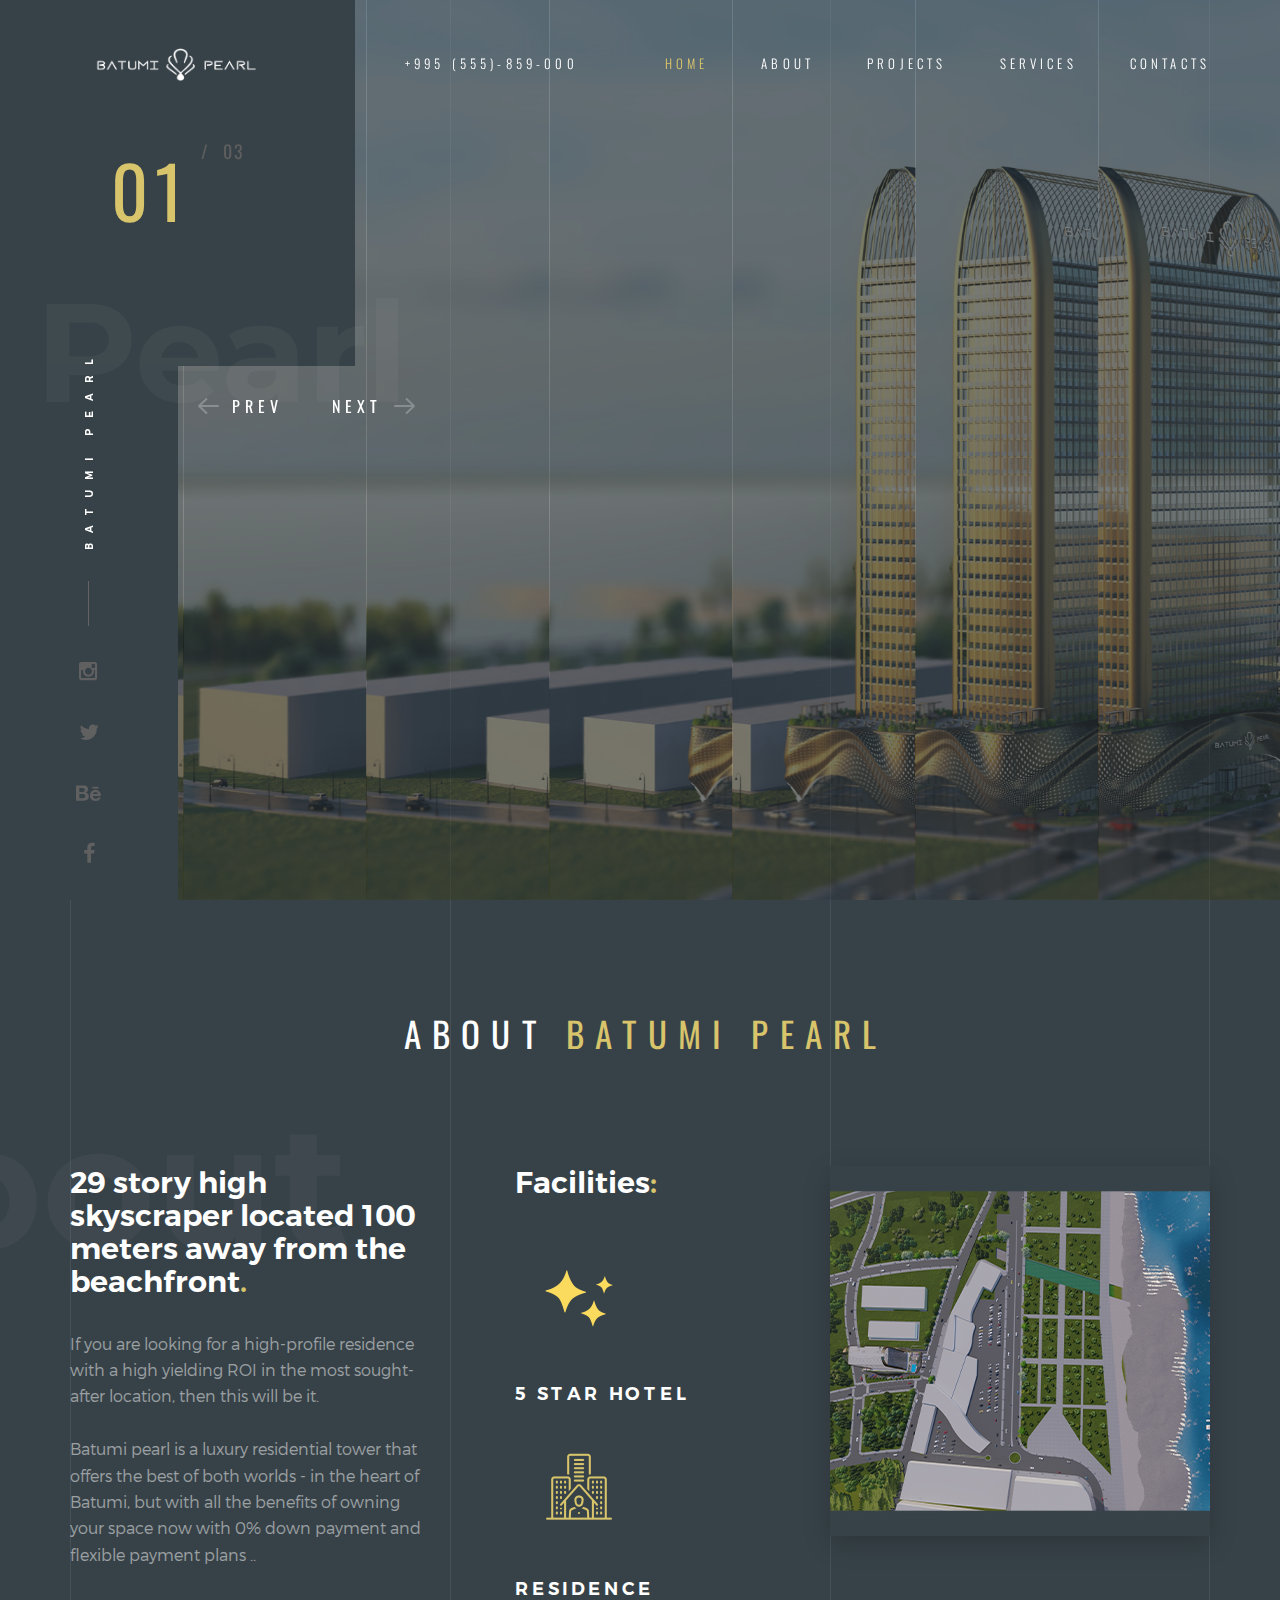
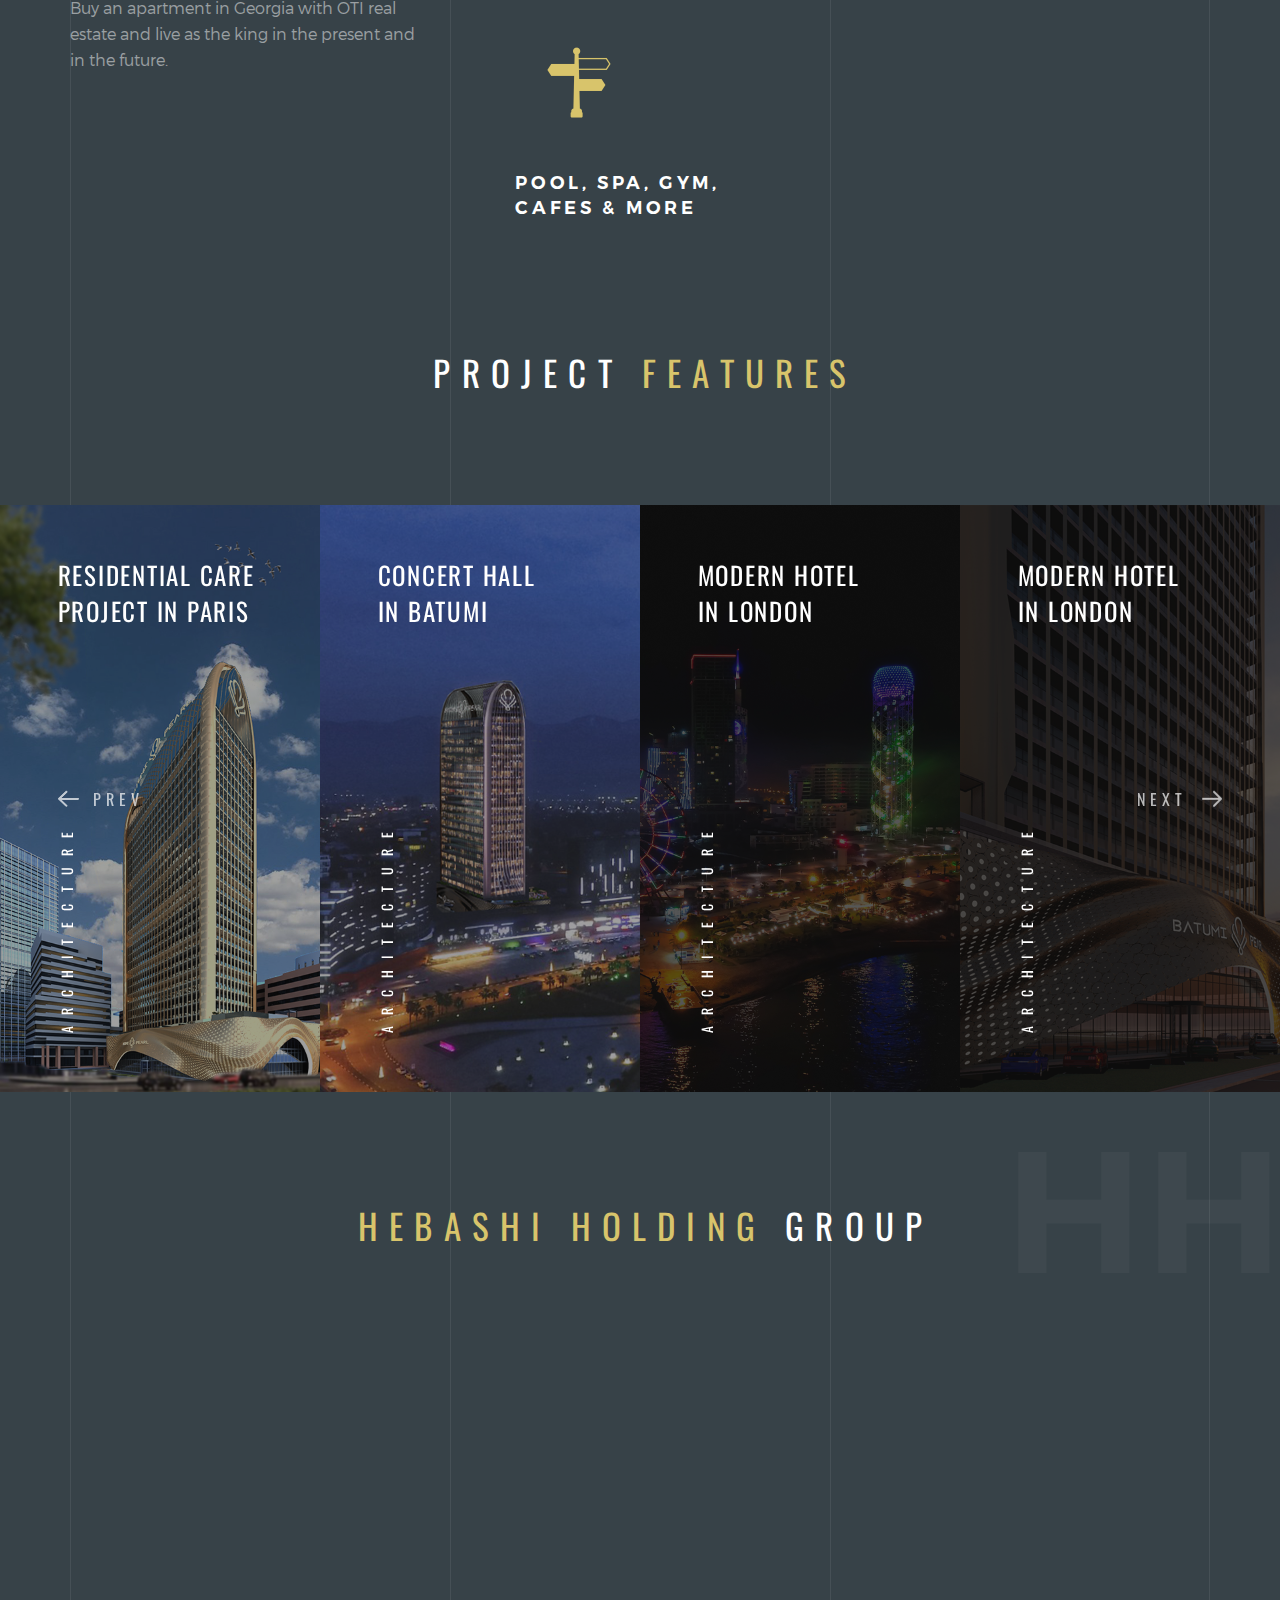
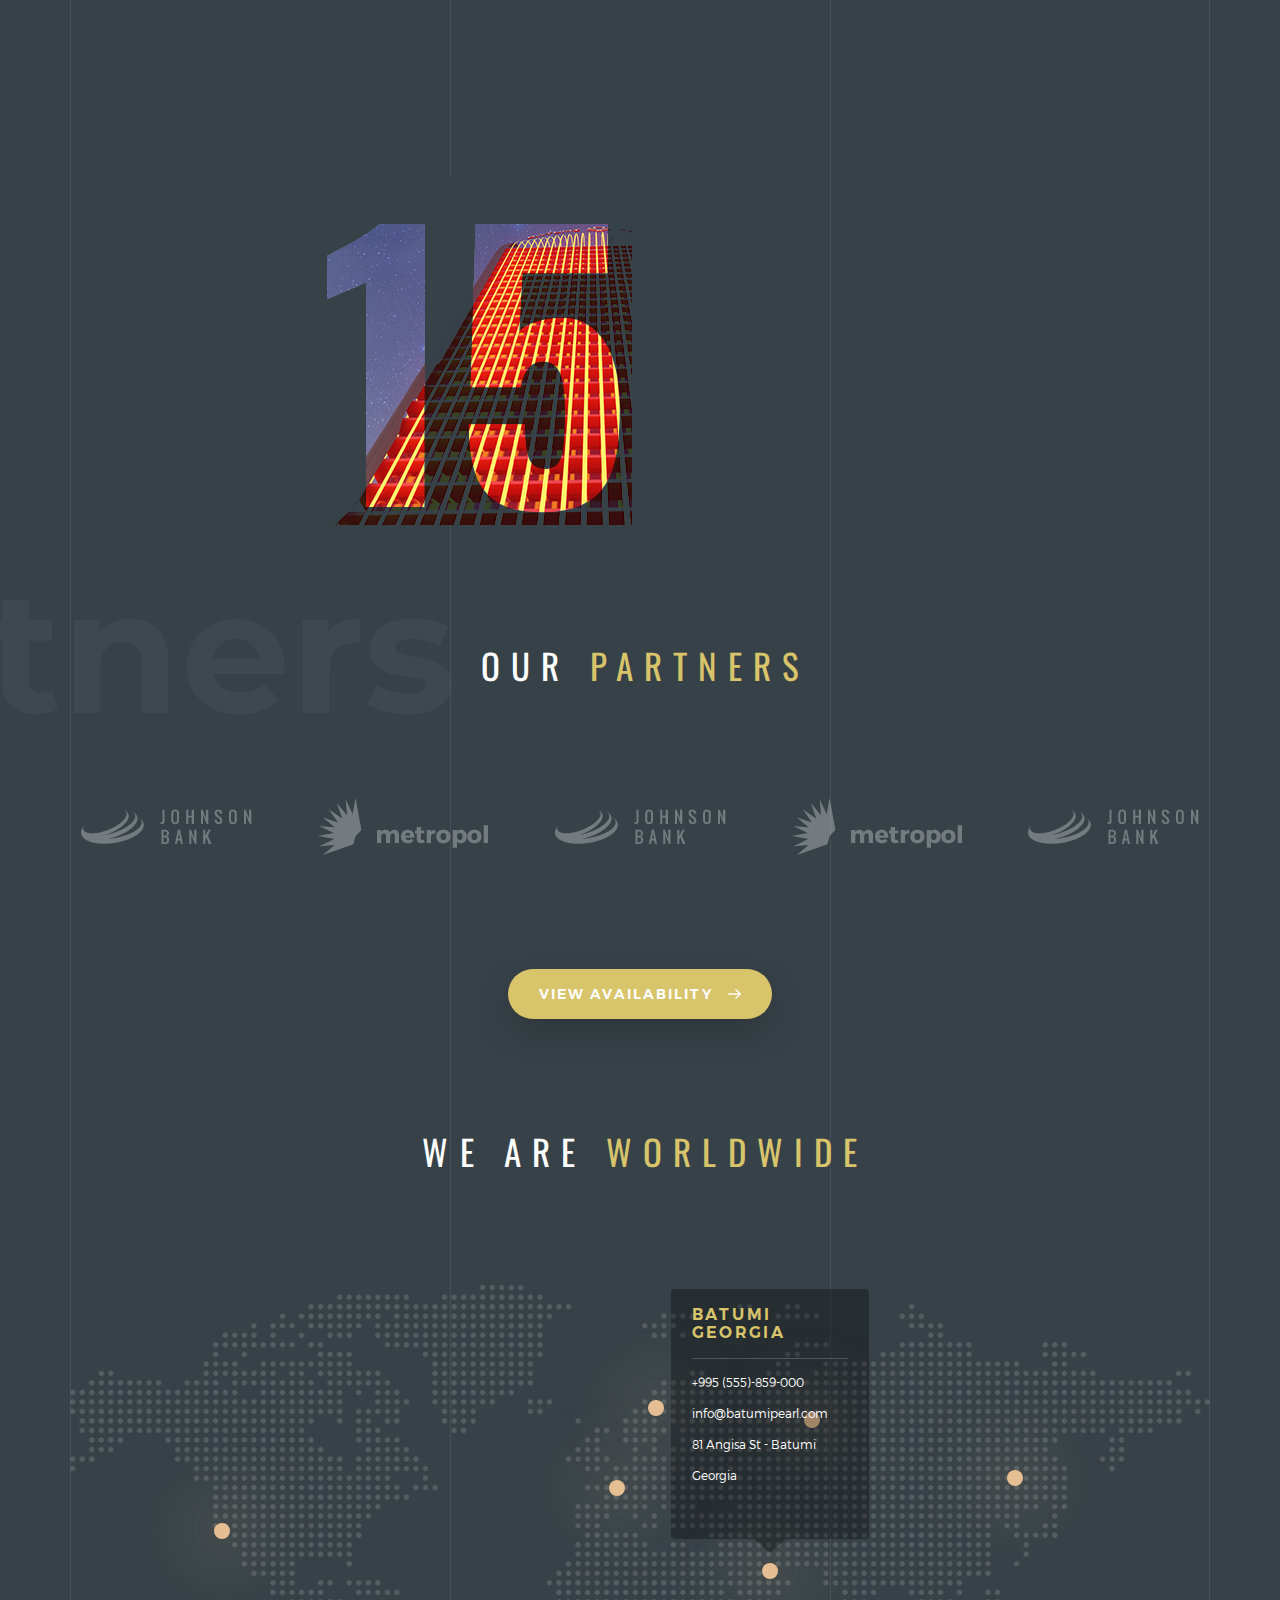
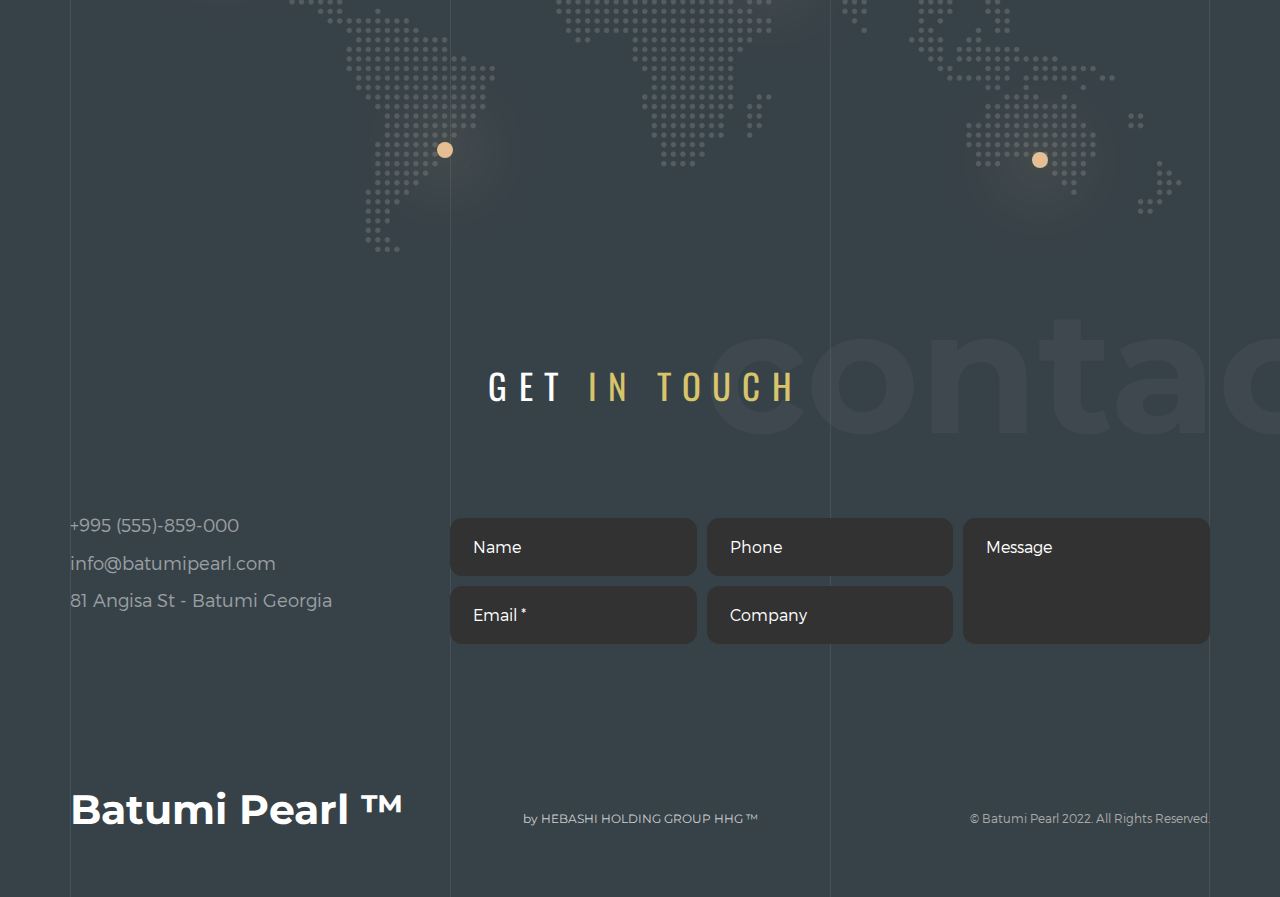
==== index.html @ 13d8677c "File Upload" ====
<!DOCTYPE HTML>
<html lang="en">
<head>
<meta  charset="utf-8">
<meta name="viewport" content="width=device-width, initial-scale=1">
<title>Batumi Pearl   - </title> 

<!-- Favicons -->
<link rel="shortcut icon" href="favicon.png">
<link rel="apple-touch-icon" href="apple-touch-icon.png">
<link rel="apple-touch-icon" sizes="72x72" href="apple-touch-icon-72x72.png">
<link rel="apple-touch-icon" sizes="114x114" href="apple-touch-icon-114x114.png">

<!-- Styles -->
<link href="https://fonts.googleapis.com/css?family=Oswald:300,400,700" rel="stylesheet">
<link href="https://fonts.googleapis.com/css?family=Montserrat:400,700" rel="stylesheet">
<link href="css/style.css" rel="stylesheet" type="text/css">
</head>
<body>
  
    <!-- Loader -->

    <div class="loader">
      <div class="page-lines">
        <div class="container">
          <div class="col-line col-xs-4">
            <div class="line"></div>
          </div>
          <div class="col-line col-xs-4">
            <div class="line"></div>
          </div>
          <div class="col-line col-xs-4">
            <div class="line"></div>
            <div class="line"></div>
          </div>
        </div>
      </div>
      <div class="loader-brand"> 
        <div class="sk-folding-cube">
          <div class="sk-cube1 sk-cube"></div>
          <div class="sk-cube2 sk-cube"></div>
          <div class="sk-cube4 sk-cube"></div>
          <div class="sk-cube3 sk-cube"></div>
        </div>
      </div>
    </div>

    <!-- Header -->

    <header id="top" class="header-home">
      <div class="brand-panel">
        <a href="#top" class="brand js-target-scroll">
          <img src="img/logo.png" style="max-width: 170px;" alt="">
        </a>
        <div class="brand-name">Pearl </div>
        <div class="slide-number">
          <span class="current-number text-primary">0<span class="count">1</span></span>
          <sup><span class="delimiter">/</span> 0<span class="total-count"></span></sup>
        </div>
      </div>
      <div class="header-phone">+995 (555)-859-000</div>
      <div class="vertical-panel"></div>
      <div class="vertical-panel-content">
        <div class="vertical-panel-info">
            <div class="vertical-panel-title">Batumi Pearl </div>
            <div class="line"></div>
         </div>
        <ul class="social-list">
          <li><a href="" class="fa fa-instagram"></a></li>
          <li><a href="" class="fa fa-twitter"></a></li>
          <li><a href="" class="fa fa-behance"></a></li>
          <li><a href="" class="fa fa-facebook"></a></li>
         </ul>  
      </div> 

      <!-- Navigation Desctop -->

      <nav class="navbar-desctop visible-md visible-lg">
        <div class="container">
          <a href="#top" class="brand js-target-scroll">
            <img src="img/logo.png" style="max-width: 170px;" alt="">
          </a>
          <ul class="nav navbar-desctop-menu">
            <li class="active">
              <a href="#top">Home</a>
            </li>
            <li>
              <a href="#about">About</a>
            </li>
            <li>
              <a href="#projects">Projects</a>
            </li>  
            <li>
              <a href="#services">Services</a>
            </li>
            <li>
              <a href="#contacts">Contacts</a>
            </li>
          </ul>
        </div>
      </nav>

      <!-- Navigation Mobile -->

      <nav class="nav navbar-mobile">
        <a href="#top" class="brand js-target-scroll">
          <img src="" alt="">
        </a>

        <!-- Navbar Collapse -->

        <button type="button" class="navbar-toggle collapsed" data-toggle="collapse" data-target="#navbar-mobile">
          <span class="sr-only">Toggle navigation</span>
          <span class="icon-bar"></span>
          <span class="icon-bar"></span>
          <span class="icon-bar"></span>
        </button>

        <div class="collapse navbar-collapse" id="navbar-mobile"> 
          <ul class="navbar-nav-mobile">
            <li class="active">
              <a href="#top">Home</a>
            </li>
            <li>
              <a href="#about">About</a>
            </li>
            <li>
              <a href="#projects">Projects</a>
            </li>  
            <li>
              <a href="#clients">Clients</a>
            </li>
            <li>
              <a href="#contacts">Contacts</a>
            </li>
          </ul>
        </div>
      </nav> 
    </header>

  <!-- Layout -->

  <div class="layout">
    
    <!-- Home -->
    
    <main class="main">

      <div class="arrow-left"></div>
      <div class="arrow-right"></div>

      <!-- Start revolution slider -->

      <div class="rev_slider_wrapper">
        <div id="rev_slider" class="rev_slider fullscreenbanner">
          <ul>

            <!-- Slide 1 -->

            <li  data-transition="slotzoom-horizontal" data-slotamount="7" data-masterspeed="1000" data-fsmasterspeed="1000">

              <!-- Main image-->

              <img src="img/slider/slide1.jpg"  alt="" data-bgposition="center center" data-bgfit="cover" data-bgrepeat="no-repeat" class="rev-slidebg">

              <!-- Layer 1 -->

              <div class="slide-title tp-caption tp-resizeme" 
                data-x="['right','right','right','right']" data-hoffset="['-18','-18','-18','-18']" 
                data-y="['middle','middle','middle','middle']" data-voffset="['-35','-35', '-25']"
                data-fontsize="['50','45']"
                data-lineheight="['80','75', '65']"
                data-width="['1100','700','550']"
                data-height="none"
                data-whitespace="normal"
                data-transform_idle="o:1;"
                data-transform_in="x:[105%];z:0;rX:45deg;rY:0deg;rZ:90deg;sX:1;sY:1;skX:0;skY:0;s:2000;e:Power2.easeInOut;" 
                data-transform_out="y:[100%];s:1000;e:Power2.easeInOut;s:1000;e:Power2.easeInOut;" 
                data-mask_in="x:50px;y:0px;s:inherit;e:inherit;" 
                data-mask_out="x:inherit;y:inherit;s:inherit;e:inherit;" 
                data-start="500" 
                data-splitin="chars" 
                data-splitout="none" 
                data-responsive_offset="on" 
                data-elementdelay="0.05">OWN YOUR BEACHFRONT RESIDENCE 
                <br>
                <br>
              </div>

              <!-- Layer 2 -->

              <div class="slide-subtitle tp-caption tp-resizeme"
                data-x="['right','right','right','right']" data-hoffset="['0']" 
                data-y="['middle','middle','middle','middle']" data-voffset="['75','105']"
                data-fontsize="['18','19']" 
                data-lineheight="['30','30']" 
                data-whitespace="nowrap"
                data-transform_idle="o:1;"
                data-transform_in="y:[100%];z:0;rX:0deg;rY:0;rZ:0;sX:1;sY:1;skX:0;skY:0;s:1200;e:Power1.easeInOut;" 
                data-transform_out="opacity:0;s:1000;s:1000;" 
                data-mask_in="x:0px;y:0px;s:inherit;e:inherit;" 
                data-start="1500" 
                data-splitin="none" 
                data-splitout="none">a high-profile residence with a high yielding ROI  in the most sought-after <br>location 
                get your beachfront apartment on batumi boulevard ,
              </div>

              <!-- Layer 3 -->

              <div class="tp-caption"
                data-x="['right','right','right','right']" data-hoffset="['0','0','0','0']" 
                data-y="['middle','middle','middle','middle']" data-voffset="['195','215']"
                data-fontsize="['17','18']" 
                data-width="none"
                data-height="none"
                data-whitespace="nowrap"
                data-transform_idle="o:1;"
                data-transform_hover="o:1;rX:0;rY:0;rZ:0;z:0;s:300;e:Power1.easeInOut;"
                data-style_hover="c:rgba(255, 255, 255, 1.00);bc:rgba(255, 255, 255, 1.00);"
                data-transform_in="y:50px;opacity:0;s:1500;e:Power4.easeInOut;" 
                data-transform_out="y:[175%];s:1000;e:Power2.easeInOut;s:1000;e:Power2.easeInOut;" 
                data-mask_out="x:inherit;y:inherit;" 
                data-start="1500" 
                data-splitin="none" 
                data-splitout="none" 
                data-responsive_offset="on"><a href="https://vivosolutions.ge/availability/" class="btn js-target-scroll">Availability<i class="icon-next"></i></a>
              </div>
            </li>

            <!-- Slide 2 -->

            <li data-transition="slotzoom-horizontal" data-slotamount="7" data-easein="Power3.easeInOut" data-easeout="Power3.easeInOut" data-masterspeed="1000">

              <!-- Main image -->

              <img src="img/slider/slide2.jpg"  alt=""  data-bgposition="center center" data-bgfit="cover" data-bgrepeat="no-repeat" class="rev-slidebg">

              <!-- Layer 1 -->

              <div class="slide-title tp-caption tp-resizeme" 
                data-x="['right','right','right','right']" data-hoffset="['-18','-18','-18','-18']" 
                data-y="['middle','middle','middle','middle']" data-voffset="['-35','-35', '-55']"
                data-fontsize="['50','45', '45']"
                data-lineheight="['80','75','65']"
                data-width="['1100','700','550']"
                data-height="none"
                data-whitespace="normal"
                data-transform_idle="o:1;"
                data-transform_in="x:[105%];z:0;rX:45deg;rY:0deg;rZ:90deg;sX:1;sY:1;skX:0;skY:0;s:2000;e:Power2.easeInOut;" 
                data-transform_out="y:[100%];s:1000;e:Power2.easeInOut;s:1000;e:Power2.easeInOut;" 
                data-mask_in="x:50px;y:0px;s:inherit;e:inherit;" 
                data-mask_out="x:inherit;y:inherit;s:inherit;e:inherit;" 
                data-start="500" 
                data-splitin="chars" 
                data-splitout="none" 
                data-responsive_offset="on"
                data-elementdelay="0.05">Buy your apartment in georgia 
                <br>
                <br>
                <br>
              </div>


              <!-- Layer 2 -->

              <div class="slide-subtitle tp-caption tp-resizeme"
                data-x="['right','right','right','right']" data-hoffset="['0']" 
                data-y="['middle','middle','middle','middle']" data-voffset="['75','105']"
                data-fontsize="['18','19']" 
                data-lineheight="['30','30']" 
                data-whitespace="nowrap"
                data-transform_idle="o:1;"
                data-transform_in="y:[100%];z:0;rX:0deg;rY:0;rZ:0;sX:1;sY:1;skX:0;skY:0;s:1200;e:Power1.easeInOut;" 
                data-transform_out="opacity:0;s:1000;s:1000;" 
                data-mask_in="x:0px;y:0px;s:inherit;e:inherit;" 
                data-start="1500" 
                data-splitin="none" 
                data-splitout="none">with 0% down payment,<br> 
                flexible payment plans<br> 
                high yielding ROI
              </div>

              <!-- Layer 3 -->

              <div class="tp-caption"
                data-x="['right','right','right','right']" data-hoffset="['0','0','0','0']" 
                data-y="['middle','middle','middle','middle']" data-voffset="['195','215']"
                data-fontsize="['17','18']" 
                data-width="none"
                data-height="none"
                data-whitespace="nowrap"
                data-transform_idle="o:1;"
                data-transform_hover="o:1;rX:0;rY:0;rZ:0;z:0;s:300;e:Power1.easeInOut;"
                data-style_hover="c:rgba(255, 255, 255, 1.00);bc:rgba(255, 255, 255, 1.00);"
                data-transform_in="y:50px;opacity:0;s:1500;e:Power4.easeInOut;" 
                data-transform_out="y:[175%];s:1000;e:Power2.easeInOut;s:1000;e:Power2.easeInOut;" 
                data-mask_out="x:inherit;y:inherit;" 
                data-start="1500" 
                data-splitin="none" 
                data-splitout="none" 
                data-responsive_offset="on"><a href="https://vivosolutions.ge/availability/" class="btn js-target-scroll">Availability <i class="icon-next"></i></a>
              </div>
            </li>

            <!-- Slide 3 -->

            <li data-transition="slotzoom-horizontal" data-slotamount="7" data-easein="Power3.easeInOut" data-easeout="Power3.easeInOut" data-masterspeed="1000">

              <!-- Main image-->

              <img src="img/slider/slide3.jpg"  alt=""  data-bgposition="center center" data-bgfit="cover" data-bgrepeat="no-repeat" class="rev-slidebg">

              <!-- Layer 1 -->

              <div class="slide-title tp-caption tp-resizeme" 
                data-x="['right','right','right','right']" data-hoffset="['-18','-18','-18','-18']" 
                data-y="['middle','middle','middle','middle']" data-voffset="['-35','-35', '-25']"
                data-fontsize="['50','45', '45']"
                data-lineheight="['80','75', '65']"
                data-width="['1000','700','550']"
                data-height="none"
                data-whitespace="normal"
                data-transform_idle="o:1;"
                data-transform_in="x:[105%];z:0;rX:45deg;rY:0deg;rZ:90deg;sX:1;sY:1;skX:0;skY:0;s:2000;e:Power2.easeInOut;" 
                data-transform_out="y:[100%];s:1000;e:Power2.easeInOut;s:1000;e:Power2.easeInOut;" 
                data-mask_in="x:50px;y:0px;s:inherit;e:inherit;" 
                data-mask_out="x:inherit;y:inherit;s:inherit;e:inherit;" 
                data-start="500" 
                data-splitin="chars" 
                data-splitout="none" 
                data-responsive_offset="on"
                data-elementdelay="0.05">5 Star hotel 100 meters from the beach front 
                <br>
                <br>
                <br>
                <br>
              </div>


              <!-- Layer 2 -->

              <div class="slide-subtitle tp-caption tp-resizeme"
                data-x="['right','right','right','right']" data-hoffset="['0']" 
                data-y="['middle','middle','middle','middle']" data-voffset="['75','105']"
                data-fontsize="['18','19']" 
                data-lineheight="['30','30']" 
                data-whitespace="nowrap"
                data-transform_idle="o:1;"
                data-transform_in="y:[100%];z:0;rX:0deg;rY:0;rZ:0;sX:1;sY:1;skX:0;skY:0;s:1200;e:Power1.easeInOut;" 
                data-transform_out="opacity:0;s:1000;s:1000;" 
                data-mask_in="x:0px;y:0px;s:inherit;e:inherit;" 
                data-start="1500" 
                data-splitin="none" 
                data-splitout="none">Luxorius hotel within the residence<br> 
                fully equipped to exceed your expectations,<br> 
               
              </div>

              <!-- Layer 3 -->

              <div class="tp-caption"
                data-x="['right','right','right','right']" data-hoffset="['0','0','0','0']" 
                data-y="['middle','middle','middle','middle']" data-voffset="['195','215']"
                data-fontsize="['17','18']" 
                data-width="none"
                data-height="none"
                data-whitespace="nowrap"
                data-transform_idle="o:1;"
                data-transform_hover="o:1;rX:0;rY:0;rZ:0;z:0;s:300;e:Power1.easeInOut;"
                data-style_hover="c:rgba(255, 255, 255, 1.00);bc:rgba(255, 255, 255, 1.00);"
                data-transform_in="y:50px;opacity:0;s:1500;e:Power4.easeInOut;" 
                data-transform_out="y:[175%];s:1000;e:Power2.easeInOut;s:1000;e:Power2.easeInOut;" 
                data-mask_out="x:inherit;y:inherit;" 
                data-start="1500" 
                data-splitin="none" 
                data-splitout="none" 
                data-responsive_offset="on"><a href="https://vivosolutions.ge/availability/" class="btn js-target-scroll">Availability <i class="icon-next"></i></a>
              </div>
            </li>
          </ul>
        </div>
      </div>
    </main>

    <div class="content">   
    
      <!-- About  -->

      <section id="about" class="about section">
        <div class="container">
          <header class="section-header">
            <h2 class="section-title">About <span class="text-primary">Batumi Pearl </span></h2>
            <strong class="fade-title-left">About</strong>
          </header>
          <div class="section-content">
            <div class="row-base row">
              <div class="col-base col-sm-6 col-md-4">
                <h3 class="col-about-title">29 story high skyscraper located 100 meters away from the beachfront<span class="text-primary">.</span></h3>
                <div class="col-about-info">
                  <p>If you are looking for a high-profile residence with a high yielding ROI in the most sought-after location,

                    then this will be it. 
                    
                    <br>
                    <br>
                    Batumi pearl is a luxury residential tower that offers the best of both worlds - in the heart of Batumi, but with all the benefits of owning your space now with 0% down payment and flexible payment plans ..
                    <br>
                    <br>
                    Buy an apartment in Georgia with OTI real estate and live as the king in the present and in the future.</p>
                </div>
              </div>
              <div class="col-base col-about-spec col-sm-6 col-md-4">
                <h3 class="col-about-title">Facilities<span class="text-primary">:</span></h3>
                <div class="service-item">
                  <img alt="" src="img/img-icon/icon-architecture.png" style="max-width: 8em;">
                  <h4>5 Star Hotel</h4>
                </div>
                <div class="service-item">
                  <img alt="" src="img/img-icon/icon-interiors.png " style="max-width: 8em;">
                  <h4>Residence</h4>
                </div>
                <div class="service-item">
                  <img alt="" src="img/img-icon/icon-planing.png" style="max-width: 8em;">
                  <h4>Pool, SPA, Gym, Cafes & More</h4>
                </div>
              </div>
              <div class="clearfix visible-sm"></div>
              <div class="col-base col-about-img col-sm-6 col-md-4">
                <img alt="" class="img-responsive" src="img/380x370.jpg">
              </div>
            </div>
          </div>
        </div>
      </section>

      <!-- Projects -->

      <section id="projects" class="projects section">
        <div class="container">
          <h2 class="section-title">Project<span class="text-primary"> Features</span></h2>
        </div>
        <div class="section-content">
          <div class="projects-carousel js-projects-carousel js-projects-gallery">
            <div class="project project-light">
              <a href="img/projects/1-480x880.jpg" title="project 1">
                <figure>
                  <img alt="" src="img/projects/1-480x880.jpg">
                  <figcaption>
                    <h3 class="project-title">
                      Residential care<br> project in Paris
                    </h3>
                    <h4 class="project-category">
                      Architecture
                    </h4>
                    <div class="project-zoom"></div>
                  </figcaption>
                </figure>
              </a>
            </div>
            <div class="project project-light">
              <a href="img/projects/2-480x880.jpg" title="project 2">
                <figure>
                  <img alt="" src="img/projects/2-480x880.jpg">
                  <figcaption>
                    <h3 class="project-title">
                      Concert hall<br> in Batumi
                    </h3>
                    <h4 class="project-category">
                      Architecture
                    </h4>
                    <div class="project-zoom"></div>
                  </figcaption>
                </figure>
              </a>
            </div>
            <div class="project">
              <a href="img/projects/3-480x880.jpg" title="project 3">
                <figure>
                  <img alt="" src="img/projects/3-480x880.jpg">
                  <figcaption>
                    <h3 class="project-title">
                      Modern hotel<br>in London
                    </h3>
                    <h4 class="project-category">
                      Architecture
                    </h4>
                    <div class="project-zoom"></div>
                  </figcaption>
                </figure>
              </a>
            </div>
            <div class="project">
              <a href="img/projects/4-480x880.jpg" title="project 4">
                <figure>
                  <img alt="" src="img/projects/4-480x880.jpg">
                  <figcaption>
                    <h3 class="project-title">
                      Modern hotel<br>in London
                    </h3>
                    <h4 class="project-category">
                      Architecture
                    </h4>
                    <div class="project-zoom"></div>
                  </figcaption>
                </figure>
              </a>
            </div>
            <div class="project">
              <a href="img/projects/5-480x880.jpg" title="project 5">
                <figure>
                  <img alt="" src="img/projects/5-480x880.jpg">
                  <figcaption>
                    <h3 class="project-title">
                      Residential care<br> project in Paris
                    </h3>
                    <h4 class="project-category">
                      Architecture
                    </h4>
                    <div class="project-zoom"></div>
                  </figcaption>
                </figure>
              </a>
            </div>
            <div class="project">
              <a href="img/projects/6-480x880.jpg" title="project 6">
                <figure>
                  <img alt="" src="img/projects/6-480x880.jpg">
                  <figcaption>
                    <h3 class="project-title">
                      Residential care<br> project in Paris
                    </h3>
                    <h4 class="project-category">
                      Architecture
                    </h4>
                    <div class="project-zoom"></div>
                  </figcaption>
                </figure>
              </a>
            </div>
            <div class="project">
              <a href="img/projects/7-480x880.jpg" title="project 7">
                <figure>
                  <img alt="" src="img/projects/7-480x880.jpg">
                  <figcaption>
                    <h3 class="project-title">
                      Residential care<br> project in Paris
                    </h3>
                    <h4 class="project-category">
                      Architecture
                    </h4>
                    <div class="project-zoom"></div>
                  </figcaption>
                </figure>
              </a>
            </div>
            <div class="project">
              <a href="img/projects/8-480x880.jpg" title="project 8">
                <figure>
                  <img alt="" src="img/projects/8-480x880.jpg">
                  <figcaption>
                    <h3 class="project-title">
                      Residential care<br> project in Paris
                    </h3>
                    <h4 class="project-category">
                      Architecture
                    </h4>
                    <div class="project-zoom"></div>
                  </figcaption>
                </figure>
              </a>
            </div>
          </div>
        </div>
      </section>

      <!-- Services -->

      <section id="services" class="services section">
        <div class="container">
          <header class="section-header">
            <h2 class="section-title"><span class="text-primary">HEBASHI HOLDING </span>GROUP  </h2>
            <strong class="fade-title-right">HHG</strong>
          </header>
          <div class="section-content">
            <div class="row-services row-base row">
              <div class="col-base col-service col-sm-6 col-md-4 wow fadeInUp">
                <div class="service-item">
                  <img alt="" src="img/img-icon/icon-drawing.png">
                  <h4>Development</h4>
                  <p>For each project we establish relationships with partners who we know will help us create added value for your project. As well as bringing together the public and private sectors.</p>
                </div>
              </div>
              <div class="col-base col-service col-sm-6 col-md-4 wow fadeInUp" data-wow-delay="0.3s">
                <div class="service-item">
                  <img alt="" src="img/img-icon/icon-house-plans.png">
                  <h4>House plans</h4>
                  <p>For each project we establish relationships with partners who we know will help us create added value for your project. As well as bringing together the public and private sectors.</p>
                </div>
              </div>
              <div class="clearfix visible-sm"></div>
              <div class="col-base col-service col-sm-6 col-md-4 wow fadeInUp" data-wow-delay="0.6s">
                <div class="service-item">
                  <img alt="" src="img/img-icon/icon-house-key.png">
                  <h4>Finishing works</h4>
                  <p>For each project we establish relationships with partners who we know will help us create added value for your project. As well as bringing together the public and private sectors.</p>
                </div>
              </div>
            </div>
          </div>
        </div>
      </section>

      <!-- Experience -->

      <section class="experience section">
        <div class="container">
          <div class="text-parallax" data-stellar-background-ratio="0.85" style="background-image: url('img/bg/text-1.jpg');">
            <div class="text-parallax-content">15</div>
          </div>
          <h4 class="experience-info wow fadeInRight"><span class="text-primary">Years of successful work</span><br> in the market</h4>
        </div>
      </section>

      <!-- Clients  -->

      <section id="clients" class="clients section">
        <div class="container">
          <header class="section-header">
            <h2 class="section-title">Our <span class="text-primary">Partners</span></h2>
            <strong class="fade-title-left">partners</strong>
          </header>
          <div class="section-content">
            <ul class="clients-list">
              <li class="client">
                <a href="#"><img alt="" src="img/clients/1.png"></a>
              </li>
              <li class="client">
                <a href="#"><img alt="" src="img/clients/2.png"></a>
              </li>
              <li class="client">
                <a href="#"><img alt="" src="img/clients/3.png"></a>
              </li>
              <li class="client">
                <a href="#"><img alt="" src="img/clients/4.png"></a>
              </li>
              <li class="client">
                <a href="#"><img alt="" src="img/clients/5.png"></a>
              </li>

            </ul>
          </div>
          <div class="section-content">
            <a href="https://vivosolutions.ge/availability/" class="btn btn-shadow-2">View Availability <i class="icon-next"></i></a>
          </div>
        </div>
      </section>

      <!-- Objects -->

      <section id="objects" class="objects section">
        <div class="container">
          <header class="section-header">
            <h2 class="section-title">We are <span class="text-primary">worldwide</span></h2>
          </header>
          <div class="section-content">
            <div class="objects">
              <img alt="" class="img-responsive" src="img/map.png">

              <!-- Objects -->

              <div class="object-label" style="left:12.6%; top:42%;">
                <div class="object-info">
                  <h3 class="object-title">Batumi</h3>
                  <div class="object-content">
                    +995 (555)-859-000<br>
                    info@batumipearl.com<br>
                    81 Angisa St - Batumi Georgia
                  </div>
                </div>
              </div>

              <div class="object-label" style="left: 60.7%; top: 49.1%;">
                <div class="object-info in">
                  <h3 class="object-title">Batumi Georgia</h3>
                  <div class="object-content">
                    +995 (555)-859-000<br>
                    info@batumipearl.com<br>
                    81 Angisa St - Batumi Georgia
                  </div>
                </div>
              </div>

              <div class="object-label" style="left: 32.2%; top: 80.6%;">
                <div class="object-info">
                  <h3 class="object-title">Batumi</h3>
                  <div class="object-content">
                    +995 (555)-859-000<br>
                    info@batumipearl.com<br>
                    81 Angisa St - Batumi Georgia
                  </div>
                </div>
              </div>
              
              <div class="object-label" style="left: 47.3%; top: 34.5%;">
                <div class="object-info">
                  <h3 class="object-title">Batumi</h3>
                  <div class="object-content">
                    +995 (555)-859-000<br>
                    info@batumipearl.com<br>
                    81 Angisa St - Batumi Georgia
                  </div>
                </div>
              </div>

              <div class="object-label" style="left: 50.7%; top: 20.4%;">
                <div class="object-info">
                  <h3 class="object-title">Batumi</h3>
                  <div class="object-content">
                    +995 (555)-859-000<br>
                    info@batumipearl.com<br>
                    81 Angisa St - Batumi Georgia
                  </div>
                </div>
              </div>

              <div class="object-label" style="left: 64.4%; top: 22.4%;">
                <div class="object-info">
                  <h3 class="object-title">Batumi</h3>
                  <div class="object-content">
                    +995 (555)-859-000<br>
                    info@batumipearl.com<br>
                    81 Angisa St - Batumi Georgia
                  </div>
                </div>
              </div>

              <div class="object-label" style="left: 82.2%; top: 32.6%;">
                <div class="object-info">
                  <h3 class="object-title">Batumi</h3>
                  <div class="object-content">
                    +995 (555)-859-000<br>
                    info@batumipearl.com<br>
                    81 Angisa St - Batumi Georgia
                  </div>
                </div>
              </div>

              <div class="object-label" style="left: 84.4%; top: 82.3%;">
                <div class="object-info">
                  <h3 class="object-title">Batumi</h3>
                  <div class="object-content">
                    +995 (555)-859-000<br>
                    info@batumipearl.com<br>
                    81 Angisa St - Batumi Georgia
                  </div>
                </div>
              </div>
            </div>
          </div>
        </div>
      </section>

      <!-- Contacts -->

      <section id="contacts" class="contacts section">
        <div class="container">
          <header class="section-header">
            <h2 class="section-title">Get <span class="text-primary">in touch</span></h2>
            <strong class="fade-title-right">contacts</strong>
          </header>
          <div class="section-content">
            <div class="row-base row">
              <div class="col-address col-base col-md-4">
                 +995 (555)-859-000<br>
                    info@batumipearl.com<br>
                    81 Angisa St - Batumi Georgia
              </div>
              <div class="col-base  col-md-8">
                <form class="js-ajax-form">
                  <div class="row-field row">
                    <div class="col-field col-sm-6 col-md-4">
                      <div class="form-group">
                        <input type="text" class="form-control" name="name" placeholder="Name">
                      </div>
                      <div class="form-group">
                        <input type="email" class="form-control" name="email" required placeholder="Email *">
                      </div>
                    </div>
                    <div class="col-field col-sm-6 col-md-4">
                      <div class="form-group">
                        <input type="tel" class="form-control" name="phone" placeholder="Phone">
                      </div>
                      <div class="form-group">
                        <input type="text" class="form-control" name="company" placeholder="Company">
                      </div>
                    </div>
                    <div class="col-field col-sm-12 col-md-4">
                      <div class="form-group">
                        <textarea class="form-control" name="message" placeholder="Message"></textarea>
                      </div>
                    </div>
                    <div class="col-message col-field col-sm-12">
                      <div class="form-group">
                        <div class="success-message"><i class="fa fa-check text-primary"></i> Thank you!. Your message is successfully sent...</div>
                        <div class="error-message">We're sorry, but something went wrong</div>
                      </div>
                    </div>
                  </div>
                  <div class="form-submit text-right"><button type="submit" class="btn btn-shadow-2 wow swing">Send <i class="icon-next"></i></button></div>
                </form>
              </div>
            </div>
          </div>
        </div>
      </section>

      <!-- Footer -->

      <footer id="footer" class="footer">     
        <div class="container">
          <div class="row-base row">
            <div class="col-base text-left-md col-md-4">
              <a href="#" class="brand">
               Batumi Pearl ™
              </a>
            </div>
            <div class="text-center-md col-base col-md-4">
              <a href="https://contrast.ge" class="author-link">
                by HEBASHI HOLDING GROUP HHG ™
              </a>
            </div>
            <div class="text-right-md col-base col-md-4">
              © Batumi Pearl  2022. All Rights Reserved.
            </div>
          </div>
        </div>
      </footer>

      <!-- Lines -->

      <div class="page-lines">
        <div class="container">
          <div class="col-line col-xs-4">
            <div class="line"></div>
          </div>
          <div class="col-line col-xs-4">
            <div class="line"></div>
          </div>
          <div class="col-line col-xs-4">
            <div class="line"></div>
            <div class="line"></div>
          </div>
        </div>
      </div>
    </div>
  </div>

<!-- SCRIPTS -->

<script src="js/jquery.min.js"></script>
<script src="js/bootstrap.min.js"></script>
<script src="js/smoothscroll.js"></script>
<script src="js/jquery.validate.min.js"></script>
<script src="js/wow.min.js"></script>
<script src="js/jquery.stellar.min.js"></script>
<script src="js/jquery.magnific-popup.js"></script>
<script src="js/owl.carousel.min.js"></script>

<!-- SLIDER REVOLUTION -->
<script src="js/rev-slider/jquery.themepunch.tools.min.js"></script>
<script src="js/rev-slider/jquery.themepunch.revolution.min.js"></script>

<!-- SLIDER REVOLUTION 5.0 EXTENSIONS   -->
<script src="js/rev-slider/revolution.extension.actions.min.js"></script>
<script src="js/rev-slider/revolution.extension.carousel.min.js"></script>
<script src="js/rev-slider/revolution.extension.kenburn.min.js"></script>
<script src="js/rev-slider/revolution.extension.layeranimation.min.js"></script>
<script src="js/rev-slider/revolution.extension.migration.min.js"></script>
<script src="js/rev-slider/revolution.extension.navigation.min.js"></script>
<script src="js/rev-slider/revolution.extension.parallax.min.js"></script>
<script src="js/rev-slider/revolution.extension.slideanims.min.js"></script>
<script src="js/rev-slider/revolution.extension.video.min.js"></script>
<script src="js/interface.js"></script> 
</body>
</html>
---- css/style.css ----
/* ------------------------------------------------------------------------------

  Template Name: Batumi Pearl  
  Description: Batumi Pearl   - Architecture | Interiors |  Real Estate Landing Page
  Author: Murren
  Author URI: http://themeforest.net/user/murren20
  Version: 1.0
  
  1.  Global

      1.1 General
      1.2 Typography
      1.3 Fields
      1.4 Buttons
      1.5 Icons
      1.6 Loader
      1.7 Content styles

  2.  Header 

      2.1 Brand
      2.2 Vertical Panel
      2.3 Navbar Desctop
      2.4 Navbar Desctop Affix
      2.5 Navbar Mobile
      2.6 Navbar Mobile Affix
      

  3.  Main

      3.1 Slider

  4.  About
  5.  Projects

      5.1 Project Carousel
      5.2 Magnific popup

  6.  Services
  7.  Experience
  8.  Clients
  9.  Objects
  10.  Contacts  
  11. Footer
  12. Responsive styles

      12.1 Min width: 768px
      12.2 Min width 992px
      12.3 Min width 1200px 
      12.4 Max height 480px

    
    
/*-------------------------------------------------------------------------------
  1. Global
-------------------------------------------------------------------------------*/



/* 1.1 General */



@import url('bootstrap.min.css');
@import url('font-awesome.min.css');
@import url('animate.css');
@import url('hover.css');
@import url('magnific-popup.css');
@import url('owl.carousel.css');
@import url('owl.transitions.css');
@import url('settings.css');
@import url('layers.css');
@import url('navigation.css');


html{
  font-size: 75%;
  -webkit-font-smoothing: antialiased;
}

body{
  font-family: 'montserratlight', sans-serif;
  font-size: 1em;
  line-height: 1.65;
  color: rgba(255,255,255,0.5);
  background-color: #374248;
}

::-webkit-scrollbar{
  width: 8px;
  height: 8px;
}

::-webkit-scrollbar-thumb {
  cursor: pointer;
  background: #d8c46b;
}

::selection{
  background-color:#d8c46b;
  color:#fff;
}

-webkit-::selection{
    background-color:#d8c46b;
    color:#fff;
}

::-moz-selection{
    background-color:#d8c46b;
    color:#fff;
}



/* 1.2 Typography */



@font-face {
  font-family: 'montserratlight';
  src: url('../fonts/montserrat/Montserrat-Light.ttf');
  font-weight: normal;
  font-style: normal;

}

@font-face {
  font-family: 'montserratsemibold';
  src: url('../fonts/montserrat/Montserrat-SemiBold.ttf');
  font-weight: normal;
  font-style: normal;

}

h1,
.h1{ 
  font-family: 'Oswald', sans-serif;
  font-weight: 400;
  font-size: 8vmin;
  line-height: 1.2;
  letter-spacing: 0.32em;
  text-transform: uppercase;
  color: #fff;
}

h2,
.h2{ 
  font-family: 'Oswald', sans-serif;
  font-weight: 400;
  font-size: 2.1875em;
  letter-spacing: 0.32em;
  text-transform: uppercase;
  color: #fff;
}

h3,
.h3{
  font-family: 'montserratsemibold';
  font-size: 1.875em;
  line-height: 1.1;
  font-weight: normal;
  color:#fff;
}

h4,
.h4{
  font-family: 'montserratsemibold';
  font-size: 1.125em;
  line-height: 1.35;
  font-weight: normal;
  color:#fff;
  letter-spacing: 0.2em;
  text-transform: uppercase;
}

h1 a,
.h1 a,
h2 a,
.h2 a,
h3 a,
.h3 a,
h4 a,
.h4 a{
  color:inherit;
}

h1 a:hover,
.h1 a:hover,
h2 a:hover,
.h2 a:hover,
h3 a:hover,
.h3 a:hover,
h4 a:hover,
.h4 a:hover{
  text-decoration: none;
}

p{
  margin-bottom: 1.6em;
}

b, strong{
  font-family: 'Montserrat', sans-serif;
}

ul{
  list-style: none;
  padding-left: 0;
}

a {
  color:#d8c46b;
  -webkit-transition: color .3s ease-out;
       -o-transition: color .3s ease-out;
          transition: color .3s ease-out;
}

a:hover,
a:focus {
  color:#d8c46b;
  outline: none;
}

a:focus{
  text-decoration: none;
}



/* 1.3 Fields */



.form-control,
textarea.form-control{
  font-size: 1em;
  height: 3.625em;
  border-radius: 0.75em;
  padding-left: 22px;
  color: #fff;
  background-color: #323232;
  border:1px solid #323232;
  -webkit-box-shadow:none;
          box-shadow:none;
      -webkit-appearance: none;
  -webkit-transition: all .15s;
       -o-transition: all .15s;
          transition: all .15s;
}

textarea.form-control{
  height: 7.9em;
  padding-top:1.1em;
  resize:none;
}

.form-control:focus{
  border-color:#d8c46b;
  outline: 0;
  -webkit-box-shadow:none;
          box-shadow:none;
}

.form-control::-moz-placeholder {
  color: #fff;
  opacity: 1;
}

.form-control:-ms-input-placeholder {
  color: #fff;
}

.form-control::-webkit-input-placeholder {
  color: #fff;
}

.form-control.error{
  border-color:#d8c46b;
}

.form-group{
  margin-bottom: 10px;
}

.wobble-error{
  -webkit-animation: hvr-wobble-horizontal 1s ease-in-out 0s 1 normal;
           animation: hvr-wobble-horizontal 1s ease-in-out 0s 1 normal;
}

label.error{
  display: none!important;
}



/* 1.4 Buttons */



.btn{
  font-family: 'montserratsemibold';
  position: relative;
  display: inline-block;
  border:0.2em solid #d8c46b;
  border-radius: 30px;
  padding:1.1em 2.2em 1.05em;
  font-size: 0.875em;
  color:#fff;
  letter-spacing: 0.15em;
  text-transform: uppercase;
  text-decoration: none;
  background-color: #d8c46b;
  border:0;
  -webkit-transition: all .3s ease-out!important;
          transition: all .3s ease-out!important;
}

.btn:hover,
.btn:focus{
  color: #fff;
  background-color: #323232;
  -webkit-box-shadow:none;
  box-shadow: none;
  outline: none!important;
}

.btn .icon-next{
  position: relative;
  top:-0.1em;
  margin-left: 0.6em;
  vertical-align: middle;
}

.btn-gray{
  background-color: #323232;
  border-color: #323232;
}

.btn-gray:hover{

  background-color: #d8c46b;
}

.btn-shadow-1{
  box-shadow:0 15px 34px rgba(0,0,0,0.18);
}

.btn-shadow-2{
  box-shadow:0 15px 34px rgba(0,0,0,0.18);
}



/* 1.5 Icons */



.icon-next{
  display: inline-block;
  width:0.94em;
  height: 0.75em;
  background:url(../img/img-icon/next.png) 0 0 no-repeat;
  background-size:0.94em 0.75em;
}



/* 1.6 Loader */



.loader{
  position: fixed;
  overflow: hidden;
  z-index: 100;
  left: 0;
  top: 0;
  width: 100%;
  height: 100%;
  background:#374248;
  color:#fff;
  text-align: center;
}

.loader-brand{
  position: absolute;
  left:0;
  width: 100%;
  top:50%;
  -webkit-transform: translate(0, -50%);
      -ms-transform: translate(0, -50%);
       -o-transform: translate(0, -50%);
          transform: translate(0, -50%);
}

.sk-folding-cube {
  margin: 20px auto;
  width: 40px;
  height: 40px;
  position: relative;
  -webkit-transform: rotateZ(45deg);
          transform: rotateZ(45deg);
}

.sk-folding-cube .sk-cube {
  float: left;
  width: 50%;
  height: 50%;
  position: relative;
  -webkit-transform: scale(1.1);
      -ms-transform: scale(1.1);
          transform: scale(1.1); 
}

.sk-folding-cube .sk-cube:before {
  content: '';
  position: absolute;
  top: 0;
  left: 0;
  width: 100%;
  height: 100%;
  background-color: #d8c46b;
  -webkit-animation: sk-foldCubeAngle 2.4s infinite linear both;
          animation: sk-foldCubeAngle 2.4s infinite linear both;
  -webkit-transform-origin: 100% 100%;
      -ms-transform-origin: 100% 100%;
          transform-origin: 100% 100%;
}

.sk-folding-cube .sk-cube2 {
  -webkit-transform: scale(1.1) rotateZ(90deg);
          transform: scale(1.1) rotateZ(90deg);
}

.sk-folding-cube .sk-cube3 {
  -webkit-transform: scale(1.1) rotateZ(180deg);
          transform: scale(1.1) rotateZ(180deg);
}

.sk-folding-cube .sk-cube4 {
  -webkit-transform: scale(1.1) rotateZ(270deg);
          transform: scale(1.1) rotateZ(270deg);
}

.sk-folding-cube .sk-cube2:before {
  -webkit-animation-delay: 0.3s;
          animation-delay: 0.3s;
}

.sk-folding-cube .sk-cube3:before {
  -webkit-animation-delay: 0.6s;
          animation-delay: 0.6s; 
}

.sk-folding-cube .sk-cube4:before {
  -webkit-animation-delay: 0.9s;
          animation-delay: 0.9s;
}

@-webkit-keyframes sk-foldCubeAngle {
  0%, 10% {
    -webkit-transform: perspective(140px) rotateX(-180deg);
            transform: perspective(140px) rotateX(-180deg);
    opacity: 0; 
  } 25%, 75% {
    -webkit-transform: perspective(140px) rotateX(0deg);
            transform: perspective(140px) rotateX(0deg);
    opacity: 1; 
  } 90%, 100% {
    -webkit-transform: perspective(140px) rotateY(180deg);
            transform: perspective(140px) rotateY(180deg);
    opacity: 0; 
  } 
}

@keyframes sk-foldCubeAngle {
  0%, 10% {
    -webkit-transform: perspective(140px) rotateX(-180deg);
            transform: perspective(140px) rotateX(-180deg);
    opacity: 0; 
  } 25%, 75% {
    -webkit-transform: perspective(140px) rotateX(0deg);
            transform: perspective(140px) rotateX(0deg);
    opacity: 1; 
  } 90%, 100% {
    -webkit-transform: perspective(140px) rotateY(180deg);
            transform: perspective(140px) rotateY(180deg);
    opacity: 0; 
  }
}



/* 1.7 Content styles */



.layout{
  position: relative;
  overflow: hidden;
}

.text-primary{
  color:#d8c46b;
}

.page-lines{
  position: absolute;
  z-index: -1;
  left: 0;
  top:0;
  width: 100%;
  height: 100%;
}

.page-lines .col-line{
  padding: 0;
}

.page-lines .line{
  position: absolute;
  left: 0;
  width: 1px;
  height: 50000px;
  background-color:rgba(255,255,255,0.08);
}

.page-lines .col-line:last-child .line:last-child{
  left: auto;
  right: 0;
}

.row-base{
  margin-top: -3em;
}

.col-base{
  margin-top: 3em;
}

.section{
  position: relative;
  padding-top: 7.1em;
}

.section-header{
  position: relative;
}

.section-title{
  text-align: center;
  margin:0;
  margin-left: 0.32em;
}

.fade-title-left,
.fade-title-right{
  font-family: 'Montserrat', sans-serif;
  font-weight: 700;
  font-size: 10.8em;
  line-height: 1;
  color: #fff;
  position: absolute;
  left: 0;
  top:0.03em;
  opacity: 0.03;
  -webkit-transform: translate(-50%, -50%);
  -ms-transform: translate(-50%, -50%);
  -o-transform: translate(-50%, -50%);
  transform: translate(-50%, -50%);
}

.fade-title-right{
  left:100%;
}

.section-content{
  margin-top: 7.1em;
}



/*-------------------------------------------------------------------------------
  2. Header
-------------------------------------------------------------------------------*/



.header-inner .vertical-panel-content{
  bottom:auto;
  top:12.2vmin;
}



/* 2.1 Brand */



.brand-panel{
  position: absolute;
  z-index: 4;
  left: 0;
  top:0;
  width: 39.47vmin;
  height: 40.7vmin;
  padding: 4.8vmin 2em 4.8vmin;
  background-color: #374248;
  text-align: center;
  -webkit-transition: all 0.3s;
  -o-transition: all 0.3s;
  transition: all 0.3s;
}

.brand{
  display: inline-block;
  font-family: 'Montserrat', sans-serif;
  font-weight: 700;
  font-size:4vmin;
  line-height: 1;
  color: #fff;
}

.brand:hover,
.brand:focus{
  color: #fff;
  text-decoration: none;
}

.brand-name{
  position: absolute;
  z-index: -1;
  bottom: -0.4em;
  right:-0.38em;
  font-family: 'Montserrat', sans-serif;
  font-weight: 700;
  font-size: 8.75em;
  line-height: 1;
  opacity: 0.04;
  color: #fff;
}

.slide-number{
  font-family: 'Oswald', sans-serif;
  margin-top: 8vmin;
}

.slide-number .current-number{
  font-size: 8vmin;
  letter-spacing: 0.1em;
  line-height: 1;
}

.slide-number sup{
  display: inline-block;
  position: relative;
  top:-3px;
  font-size: 2vmin;
  letter-spacing: 0.1em;
  color: #5e5e5e;
  vertical-align: top;
  margin-left: 0.46em;
}

.slide-number sup .delimiter{
  display: inline-block;
  margin-right: 0.4em;
}

.header-phone{
  font-family: 'Oswald', sans-serif;
  font-weight: 300;
  font-size: 0.81em;
  letter-spacing: 0.32em;
  position: absolute;
  z-index: 3;
  color: #fff;
  left: 45vmin;
  top:5.9vmin;
}

 @media (max-width: 480px){
  .header-phone{
    display: none;
  }
 }

  @media (min-width: 992px) and (max-width: 1200px){
  .header-phone{
    display: none;
  }
 }



/* 2.2 Vertical Panel */



.vertical-panel,
.vertical-panel-content{
  position: absolute;
  width: 19.735vmin;
  left: 0;
  bottom: 0;
  text-align: center;
  -webkit-transition: all 0.3s;
  -o-transition: all 0.3s;
  transition: all 0.3s;
}

.vertical-panel{
  z-index: 3;
  height: 10000px;
  background-color: #374248;
}

.vertical-panel-content{
  z-index: 4;
}

.vertical-panel-info{
  margin-bottom: 3.5vmin;
}

.vertical-panel-info .line{
  height: 5vmin;
  width: 1px;
  margin:15px auto 0;
  background-color:#646464;
}

.vertical-panel-title{
  font-family: 'montserratsemibold';
  font-size: 10px;
  white-space: nowrap;
  text-transform: uppercase;
  letter-spacing: 1em;
  color: #fff;
  position: relative;
  left: -6px;
  margin:0 auto;
  width: 1px;
  -webkit-transform: rotate(-90deg);
  transform: rotate(-90deg);
   -webkit-transform-origin: 0 0;
  transform-origin: 0 0;
}

@media (max-height: 850px){
  .vertical-panel-title{
    display: none;
  }
}

.social-list{
  margin-bottom: 3.5vmin;
}

.social-list li{
  margin-top: 3.8vmin;
}

.social-list .fa{
  font-size: 2.4vmin;
  color: #606060;
}

.social-list .fa:hover{
  color:#d8c46b;
  text-decoration: none;
}



/* 2.3 Navbar Desctop */



.nav > li >a{
  padding: 0;
  
}

.nav > li >a:hover,
.nav > li >a:focus{
  background-color: transparent;
}

.navbar-desctop{
  display: none;
  position: absolute;
  z-index: 2;
  top:0;
  left:0;
  width: 100%;
  padding:5.9vmin 0 0;
}

.navbar-desctop .brand{
  display: none;
  position: relative;
  top:-0.22em;
  font-size: 1.6em;
}

.navbar-desctop-menu{
  float: right;
  font-family: 'Oswald', sans-serif;
  font-weight: 300;
  font-size: 0.81em;
  letter-spacing: 0.32em;
  text-transform: uppercase;
  margin-bottom: 0;
}

.navbar-desctop-menu li{
  position: relative;
  -webkit-perspective: 2000px;
  perspective: 2000px;
}

.navbar-desctop-menu li a {
  display: block;
  text-decoration: none;
  color: #fff;
}

.navbar-desctop-menu li a:hover,
.navbar-desctop-menu .active > a{
  color:  #d8c46b;
}

.navbar-desctop-menu  > li{
  float: left;
  margin-left: 4.1em;
}

.navbar-desctop-menu > li > a{
  color: #fff;
  background-color: transparent;
  margin-bottom: 1.5em;
}

.navbar-desctop-menu li ul{
  position: absolute;
  z-index: 10;
  left: 100%;
  top:60%;
  visibility: hidden;
  min-width: 200px;
  opacity: 0;
  box-shadow: 0 15px 35px rgba(0,0,0,0.1);
  background:rgba(50, 50, 50, 0.95);
  -webkit-transition: all .3s ease-out;
  -moz-transition: all .3s ease-out;
  transition: all .3s ease-out;
}

.navbar-desctop-menu > li > ul{
  left: -20px;
  margin-top: 0;
}

.navbar-desctop-menu li:hover > ul{
  top:0;
  visibility: visible;
  opacity: 1;
}

.navbar-desctop-menu > li:hover > ul{
  top:100%;
}

.navbar-desctop-menu li li{
  border-bottom: 1px solid rgba(255,255,255,0.05);
}

.navbar-desctop-menu li li:last-child{
  border-bottom: 0;
}

.navbar-desctop-menu li li a{
  color: #fff;
  padding: 12px 20px 10px;
}



/* 2.4 Navbar Desctop Affix */



.navbar-desctop.affix{
  position: fixed;
  z-index: 5;
  top:0;
  background-color:rgba(50, 50, 50, 0.95);
  padding:1.3em 0 0;
  box-shadow: 0 0 35px rgba(0,0,0,0.1);
}

.navbar-desctop.affix.affix-top{
  padding-top:2.2em;
}

.navbar-desctop.affix .brand{
  display: inline-block;
}

.navbar-desctop.affix .navbar-desctop-menu li a{
  color: #fff;
}

.navbar-desctop.affix .navbar-desctop-menu li > a:hover,
.navbar-desctop.affix .navbar-desctop-menu .active > a{
  color:#d8c46b;
}



/* 2.5 Navbar Mobile */



.navbar-mobile{
  position: absolute;
  z-index: 2;
  left: 0;
  top:0;
  width: 100%;
  padding:6vmin 0;
}

.navbar-mobile .brand{
  display: none;
  margin-left: 15px;
  font-size: 1.6em;
}

.navbar-collapse{
  border:0;
  background-color: rgba(50, 50, 50, 0.95);
  -webkit-box-shadow:none;
  box-shadow:none;
}

@media (max-height: 320px ){
  .navbar-collapse{
    max-height: 240px;
  }
}

.navbar-toggle{
  padding: 0;
  margin-top:0;
  margin-bottom: 0;
  border-radius: 0;
  border:0;
}

.navbar-toggle .icon-bar{
  background-color:#fff;
  height: 2px;
  width: 30px; 
}

.navbar-toggle .icon-bar + .icon-bar{
  margin-top:5px;
}

.navbar-toggle.collapsed .icon-bar{
  background-color: #fff;
}

.navbar-nav-mobile{
  font-family: 'Oswald', sans-serif;
  font-weight: 300;
  font-size: 0.9em;
  letter-spacing: 0.32em;
  text-transform: uppercase;
  padding-top: 1.2em;
  margin-bottom: 0;
}

.navbar-nav-mobile li{
  position: relative;
  border-top:1px solid rgba(255,255,255,0.1);
}

.navbar-nav-mobile li a{
  display: block;
  padding: 1em 1em;
  color: #fff;
  text-decoration: none;
}

.navbar-nav-mobile > .current > a{
  color: #d8c46b;
}

.navbar-nav-mobile li a .fa-angle-down{
  position: relative;
  display: inline-block;
  vertical-align: middle;
}

.navbar-nav-mobile > .current > a .fa-angle-down{
  top:-0.2em;
  left:-0.3em;
  -webkit-transform: rotate(180deg);
  -ms-transform: rotate(180deg);
  -o-transform: rotate(180deg);
  transform: rotate(180deg);
}

.navbar-nav-mobile > .active > a,
.navbar-nav-mobile > .active > a:hover{
  background-color: #d8c46b;
  color: #fff;
  -webkit-transition: none;
  -o-transition: none;
  transition: none;
}

.navbar-nav-mobile ul{
  display: none;
}

.navbar-nav-mobile li a:hover,
.navbar-nav-mobile li .active > a{
  color: #d8c46b;
}



/* 2.6 Navbar Mobile Affix */



.navbar-mobile.affix{
  position: fixed;
  z-index: 5;
  background-color:rgba(50, 50, 50, 0.95);
  box-shadow: 0 0 35px rgba(0,0,0,0.1);
  padding: 1.2em 0;
}

.navbar-mobile.affix .brand{
  display: inline-block;
}

.navbar-mobile.affix .navbar-toggle .icon-bar{
  background-color:#d8c46b;
}



/*-------------------------------------------------------------------------------
  3. Main
-------------------------------------------------------------------------------*/



.main{
  position: relative;
  overflow: hidden;
  min-height: 420px;
}



/* 3.1 Slider */



.rev_slider{
  color: #fff;
  min-height: 420px;
}

.rev_slider .btn{
  -webkit-transition: background-color .3s ease-out!important;
          transition: background-color .3s ease-out!important;
}

.tp-caption{
  padding: 0 20px;
  text-align: right;
}

.arrow-left,
.arrow-right{
  position: absolute;
  z-index: 4;
  bottom: 4vh;
  cursor: pointer;
  -webkit-transition: all 0.3s;
  -o-transition: all 0.3s;
  transition: all 0.3s;
}

.arrow-left{
  left: 22vmin;
}

.arrow-right{
  right: 15px;
}

.arrow-left:after,
.arrow-right:before{
  content:'';
  display: inline-block;
  vertical-align: middle;
  background-color: transparent;
  font-family: 'Oswald', sans-serif;
  font-size: 1em;
  line-height: 1;
  letter-spacing: 0.32em;
  text-transform: uppercase;
  color: #fff;
}

.arrow-left:after{
  content:'Prev';
}

.arrow-right:before{
  content:'Next';
}

.arrow-left:before,
.arrow-right:after{
  content:'';
  display: inline-block;
  vertical-align: middle;
  width:1.3em;
  height: 1em;
  opacity: 0.25;
  -webkit-transition: all 0.5s;
  -o-transition: all 0.5s;
  transition: all 0.5s;
}

.arrow-left:hover:before,
.arrow-right:hover:after{
  opacity: 1;
}

.arrow-left:before{
  background: url(../img/img-icon/prev.png) 0 0 no-repeat;
  background-size: 1.3em 1em;
  margin-right: 0.82em;
}

.arrow-right:after{
  background: url(../img/img-icon/next.png) 0 0 no-repeat;
  background-size: 1.3em 1em;
  margin-left: 0.72em;
}

.slide-title{
  font-family: 'Oswald', sans-serif;
  font-size: 50px;
  letter-spacing: 0.32em;
  text-transform: uppercase;
}

.slide-subtitle{
  font-size: 18px;
  line-height: 1.7;
}



/* ------------------------------------------------------------------------------- */
/*  4. About
/* ------------------------------------------------------------------------------- */



.about .fade-title-left{
  top:1em;
}

.col-about-title{
  margin-top: 0;
  margin-bottom:1.1em; 
}

.col-about-info p:last-child{
  margin-bottom: 0; 
}

.col-about-img{
  position: relative;
}

.col-about-img img{
  display: block;
  box-shadow: 0 8px 25px rgba(0,0,0,0.2);
}



/* ------------------------------------------------------------------------------- */
/*  5. Projects
/* ------------------------------------------------------------------------------- */



.project{
  padding: 0;
  overflow: hidden;
}

.project figure{
  position: relative;
}

.project figure img{
  display: block;
  width: 100%;
  -webkit-transition: all 8s linear;
  -o-transition: all 8s linear;
  transition: all 8s linear;
}

.project figure:after{
  content:'';
  position: absolute;
  left: 0;
  top:0;
  width: 100%;
  height: 100%;
  background-color: #111;
  opacity: 0.7;
  -webkit-transition: all 0.5s;
  -o-transition: all 0.5s;
  transition: all 0.5s;
}

.project.project-light figure:after{
  opacity: 0.4;
}
    
.project figcaption{
  position: absolute;
  z-index: 1;
  left: 0;
  top:0;
  right:0;
  bottom:0;
  margin: 3.2em 3.6em;
}

.project-title{
  position: relative;
  top:0;
  left:0;
  margin:0;
  font-family: 'Oswald', sans-serif;
  font-weight: normal;
  font-size: 1.56em;
  line-height: 1.45;
  letter-spacing: 0.07em;
  color: #fff;
  text-transform: uppercase;
  -webkit-transition: all 0.5s;
  -o-transition: all 0.5s;
  transition: all 0.5s;
}

.project-category{
  position: absolute;
  left: 0;
  bottom: 0;
  margin:0 0 -0.8em;
  font-family: 'Oswald', sans-serif;
  font-weight: normal;
  font-size: 14px;
  color: #fff;
  letter-spacing: 0.8em;
  -webkit-transform: rotate(-90deg);
  -ms-transform: rotate(-90deg);
  -o-transform: rotate(-90deg);
  transform: rotate(-90deg);
  -webkit-transform-origin: 0 0;
  transform-origin: 0 0;
  -webkit-transition: all 0.5s;
  -o-transition: all 0.5s;
  transition: all 0.5s;
}

.project-zoom{
  position: absolute;
  left: 50%;
  top:50%;
  width: 9em;
  height: 9em;
  margin:-4.5em;
  border-radius: 50%;
  background-color: rgba(197,164,126,0.84);
  overflow: hidden;
  opacity: 0;
  -webkit-transform: scale(0.5);
  -ms-transform:scale(0.5);
  -o-transform:scale(0.5);
  transform:scale(0.5);
  -webkit-transition: all 0.7s;
  -o-transition: all 0.7s;
  transition: all 0.7s;
}

.project-zoom:after{
  content: '';
  position: absolute;
  left: 50%;
  top:50%;
  width: 2.625em;
  height:2.625em;
  background:url(../img/img-icon/zoom.png) 0 0 no-repeat;
  background-size: cover;
  -webkit-transform: translate(-50%, -50%);
  -ms-transform: translate(-50%, -50%);
  -o-transform: translate(-50%, -50%);
  transform: translate(-50%, -50%);
}

.project figure:hover:after{
  opacity: 0;
}

.project figure:hover img{
  -webkit-transform: scale(1.4);
  transform: scale(1.4);
}

.project figure:hover .project-title{
  top:30px;
  opacity: 0;
}

.project figure:hover .project-category{
  opacity: 0;
  letter-spacing: 2em;
}

.project figure:hover .project-zoom{
  opacity: 1;
  -webkit-transform: scale(1);
  -ms-transform:scale(1);
  -o-transform:scale(1);
  transform:scale(1);
}



/* 5.1 Project Carousel */



.owl-prev,
.owl-next{
  position: absolute;
  top:50%;
  font-family: 'Oswald', sans-serif;
  font-size:1em;
  letter-spacing: 0.32em;
  text-transform: uppercase;
  color: #fff;
  -webkit-transform: translateY(-50%);
  transform: translateY(-50%);
  -webkit-transition: all 0.3s;
  -o-transition: all 0.3s;
  transition: all 0.3s;
  opacity: 0.7;
}

.owl-prev:hover,
.owl-next:hover{
  opacity: 1;
}

.owl-prev{
  left: 0.8em;
  padding-left: 35px;
  background:url(../img/img-icon/prev.png) left 50% no-repeat;
  background-size: 1.3em 1em;
  
}

.owl-next{
  left: auto;
  right: 0.8em;
  padding-right: 35px;
  background:url(../img/img-icon/next.png) right 50% no-repeat;
  background-size: 1.3em 1em;
}



/* 5.2 Magnific popup */



.mfp-figure{
  box-shadow: none;
}

.mfp-iframe-scaler{
  overflow: visible;
}

.mfp-image-holder .mfp-close, 
.mfp-iframe-holder .mfp-close{
  padding: 0;
  margin-top: -10px;
  font-family: inherit;
  font-size: 40px;
  font-weight: 300;
  line-height: 0;
}

img.mfp-img{
  min-height: 460px;
}


.mfp-title{
  padding-right: 40px;
  font-size:1.2em;
  line-height: 1.2;
  margin-top: 3px;
  text-transform: uppercase;
  letter-spacing: 0.1em;
  padding-bottom: 10px;
}

.mfp-counter{
  top:5px;
}

.mfp-bg{
  background-color: #141414;
}

.mfp-arrow-left:before, .mfp-arrow-left .mfp-b{
  display: none;
}

.mfp-arrow-right:before, .mfp-arrow-right .mfp-b{
  display: none;
}

.mfp-wrap .mfp-content {
  -webkit-perspective: 1300px;
          perspective: 1300px
}

.mfp-wrap .mfp-figure,
.mfp-wrap .mfp-iframe-scaler {
  opacity: 0;
  -webkit-transform-style: preserve-3d;
  transform-style: preserve-3d;
  -webkit-transform:scale(0) rotateY(60deg);
  -o-transform:scale(0) rotateY(60deg);
  transform:scale(0) rotateY(60deg);
}

.mfp-bg {
  opacity: 0;
  -webkit-transition: .5s;
       -o-transition: .5s;
          transition: .5s;
}

.mfp-wrap .mfp-figure,
.mfp-wrap .mfp-iframe-scaler {
  opacity: 0;
  -webkit-transition: .3s ease-in-out;
       -o-transition: .3s ease-in-out;
          transition: .3s ease-in-out;
  -webkit-transform: rotateY(-60deg);
      -ms-transform: rotateY(-60deg);
       -o-transform: rotateY(-60deg);
          transform: rotateY(-60deg);
}

.mfp-bg {
  opacity: 0;
  -webkit-transition: .5s;
       -o-transition: .5s;
          transition: .5s;
}

.mfp-wrap.mfp-ready .mfp-figure,
.mfp-wrap.mfp-ready .mfp-iframe-scaler {
  opacity: 1;
  -webkit-transform:rotateX(0);
      -ms-transform:rotateX(0);
       -o-transform:rotateX(0);
          transform:rotateX(0);
}

.mfp-ready.mfp-bg {
  opacity: 0.8;
}

.mfp-wrap.mfp-removing .mfp-figure ,
.mfp-wrap.mfp-removing .mfp-iframe-scaler {
  opacity: 0;
  -webkit-transform: rotateX(-60deg);
      -ms-transform: rotateX(-60deg);
       -o-transform: rotateX(-60deg);
          transform: rotateX(-60deg);
  
}

.mfp-zoom-out-cur, 
.mfp-zoom-out-cur 
.mfp-image-holder .mfp-close{
  cursor:url(../img/zoom-out.cur), zoom-out;
}

.mfp-removing.mfp-bg {
  opacity: 0;
}



/* ------------------------------------------------------------------------------- */
/*  6. Services
/* ------------------------------------------------------------------------------- */



.row-services{
  margin-left: -4.1em;
  margin-right: -4.1em;
}

.col-service{
  padding: 0 4.1em;
}

.service-item h4{
  margin-top: 1.25em;
  margin-bottom: 1.1em;
}

.service-item p:last-child{
  margin-bottom: 0;
}



/* ------------------------------------------------------------------------------- */
/*  7. Experience
/* ------------------------------------------------------------------------------- */



.experience{
  text-align: center;
}

.text-parallax {
  background: no-repeat 0 0;
  display: inline-block;
}

.text-parallax-content{
  font-family: 'Oswald', sans-serif;
  font-weight: 700;
  font-size: 21.8em;
  line-height: 1;
  overflow: hidden;
  margin-bottom: 0;
  background: #374248;
  color:#fff;
  mix-blend-mode: darken;
  -ms-mix-blend-mode:darken;
}

.experience-info{
  position: relative;
  top: -0.75em;
  font-family: 'Oswald', sans-serif;
  font-size: 1.5625em;
  line-height: 1.45;
  letter-spacing: 0.06em;
  display: inline-block;
  text-align: left;
  margin:0 0 0 0.5em;
}



/* ------------------------------------------------------------------------------- */
/*  8. Clients
/* ------------------------------------------------------------------------------- */



.clients{
  text-align: center;
}

.clients-list{
  margin:-3.8em -1.95em 0;
}

.clients-list .client{
  display: inline-block;
  vertical-align: middle;
  padding: 3.8em 1.95em 0;
  margin:0;
}

.clients-list .client img{
  opacity: 0.3;
  display: block;
  -webkit-transition: all 0.5s;
  -o-transition: all 0.5s;
  transition: all 0.5s;
}

.clients-list .client a:hover img{
  opacity: 1;
}



/* ------------------------------------------------------------------------------- */
/*  9. Objects
/* ------------------------------------------------------------------------------- */



.objects{
  position: relative;
}

.object-label{
  position: absolute;
  width: 1em;
  height: 1em;
  background-color: #e5bf93;
  box-shadow:0  0  70px 8px rgba(197,164,126,0.75);
  border-radius: 50%;
  cursor: pointer;
  -webkit-transition: all 0.5s;
  -o-transition: all 0.5s;
  transition: all 0.5s;
}

.object-label:hover{
  box-shadow:none;
}

.popover.top{
  margin-top: -20px;
}

.object-info{
  position: absolute;
  display: none;
  z-index: 1;
  left: 50%;
  bottom: 40px;
  width: 12.4em;
  margin-left: -6.2em;
  padding: 1.1em 1.3em 3em;
  border:0;
  background-color: rgba(0,0,0,0.3);
  border-radius: 4px;
  -webkit-box-shadow: none;
  box-shadow:none;
}

.object-info.in{
  display: block;
}

.object-info:before{
  content: '';
  position: absolute;
  top: 100%;
  left: 50%;
  margin-left: -16px;
  width: 0;
  height: 0;
  border: 16px solid transparent;
  border-top: 14px solid rgba(0,0,0,0.3);
}

.object-title{
  font-size: 1em;
  font-family: 'montserratsemibold';
  font-weight: normal;
  letter-spacing: 0.16em;
  text-transform: uppercase;
  color:#d8c46b;
  padding: 0 0 1em;
  border-bottom:1px solid rgba(249,249,249,0.2);
  margin: 0 0 .5em;
}

.object-content{
  font-family: 'montserratlight', sans-serif;
  font-size: 0.75em;
  line-height: 2.6;
  color: #fff;
  padding: 0;
}

.popover.top>.arrow{
  border-top-color: transparent;
}

.popover.top>.arrow:after{
  border-top-color:rgba(0,0,0,0.6);
}



/* ------------------------------------------------------------------------------- */
/*  10. Contacts
/* ------------------------------------------------------------------------------- */



.contacts .fade-title-right{
  left: 90%;
}

.row-field{
  margin-left: -5px;
  margin-right:-5px;
}

.col-field{
  padding: 0 5px;
}

.col-message{
  display: none;
  margin-top: 20px;
}

.col-address{
  font-size: 1.125em;
  line-height: 2.1;
  margin-top: 2em;
}

.form-submit{
  margin-top: 1.2em;
}

.success-message{
  display: none;
}

.error-message{
  display: none;
}

.success-message .fa{
  margin-right: 7px;
  font-size: 1.5em;
}



/* ------------------------------------------------------------------------------- */
/*  11. Footer
/* ------------------------------------------------------------------------------- */



.footer{
  text-align: center;
  padding: 7.1em 0 5.5em;
  font-size: 12px;
  color: #aaa;
}

.footer .brand{
  margin-top: -0.45em;
  font-size: 3.4em;
}

.author-link{
  font-family: 'Montserrat', sans-serif;
  color: #d0d0d0;
}

.author-link:hover{
  text-decoration: none;
}



/* ------------------------------------------------------------------------------- */
/*  12. Responsive styles
/* ------------------------------------------------------------------------------- */



/* 12.1 Min width 768px */



@media (min-width: 768px){



  html{
    font-size: 85%;
  }



  /* Slider */



  .arrow-left{
    top: 43.5vmin;
    bottom: auto;
  }

  .arrow-right{
    left: 28vmin;
    right: auto;
    margin-left: 5em;
    top: 43.5vmin;
    bottom: auto;
  }



  /* About */



  .col-about-spec{
    padding: 0 4.4em;
  }



  /* Project Carousel */



  .owl-prev{
    left: 3.6em
  }

  .owl-next{
    right:3.6em;
  }
}



/* 12.2 Min width 992px */



@media (min-width: 992px){



  html{
    font-size: 92%;
  }



  /* Content styles */



  .text-center-md{
    text-align: center;
  }

  .text-right-md{
    text-align: right;
  }

  .text-left-md{
    text-align: left;
  }



  /* Navbar Mobile */


  .navbar-mobile{
    position: absolute;
    left: -50000px;
    top: -50000px;
  }



  /* About */



  .col-about-img{
    padding-left: 0;
    left: -5px;
  }

  .col-about-img img{
    max-width: calc(100% + 5px);
  }



  /* Contacts */


  .row-field{
    margin-left: -15px;
  }
}


/* 12.3 Min width 1200px */



@media (min-width: 1200px){


   html{
    font-size: 100%;
  }
}



/* 12.4 Max height 480px  */



  @media (max-height: 480px){



  /* Slider */



  .arrow-left{
    top: 43.5vmin;
    bottom: auto;
  }

  .arrow-right{
    left: 28vmin;
    right:auto;
    margin-left: 5em;
    top: 43.5vmin;
    bottom: auto;
  }
}
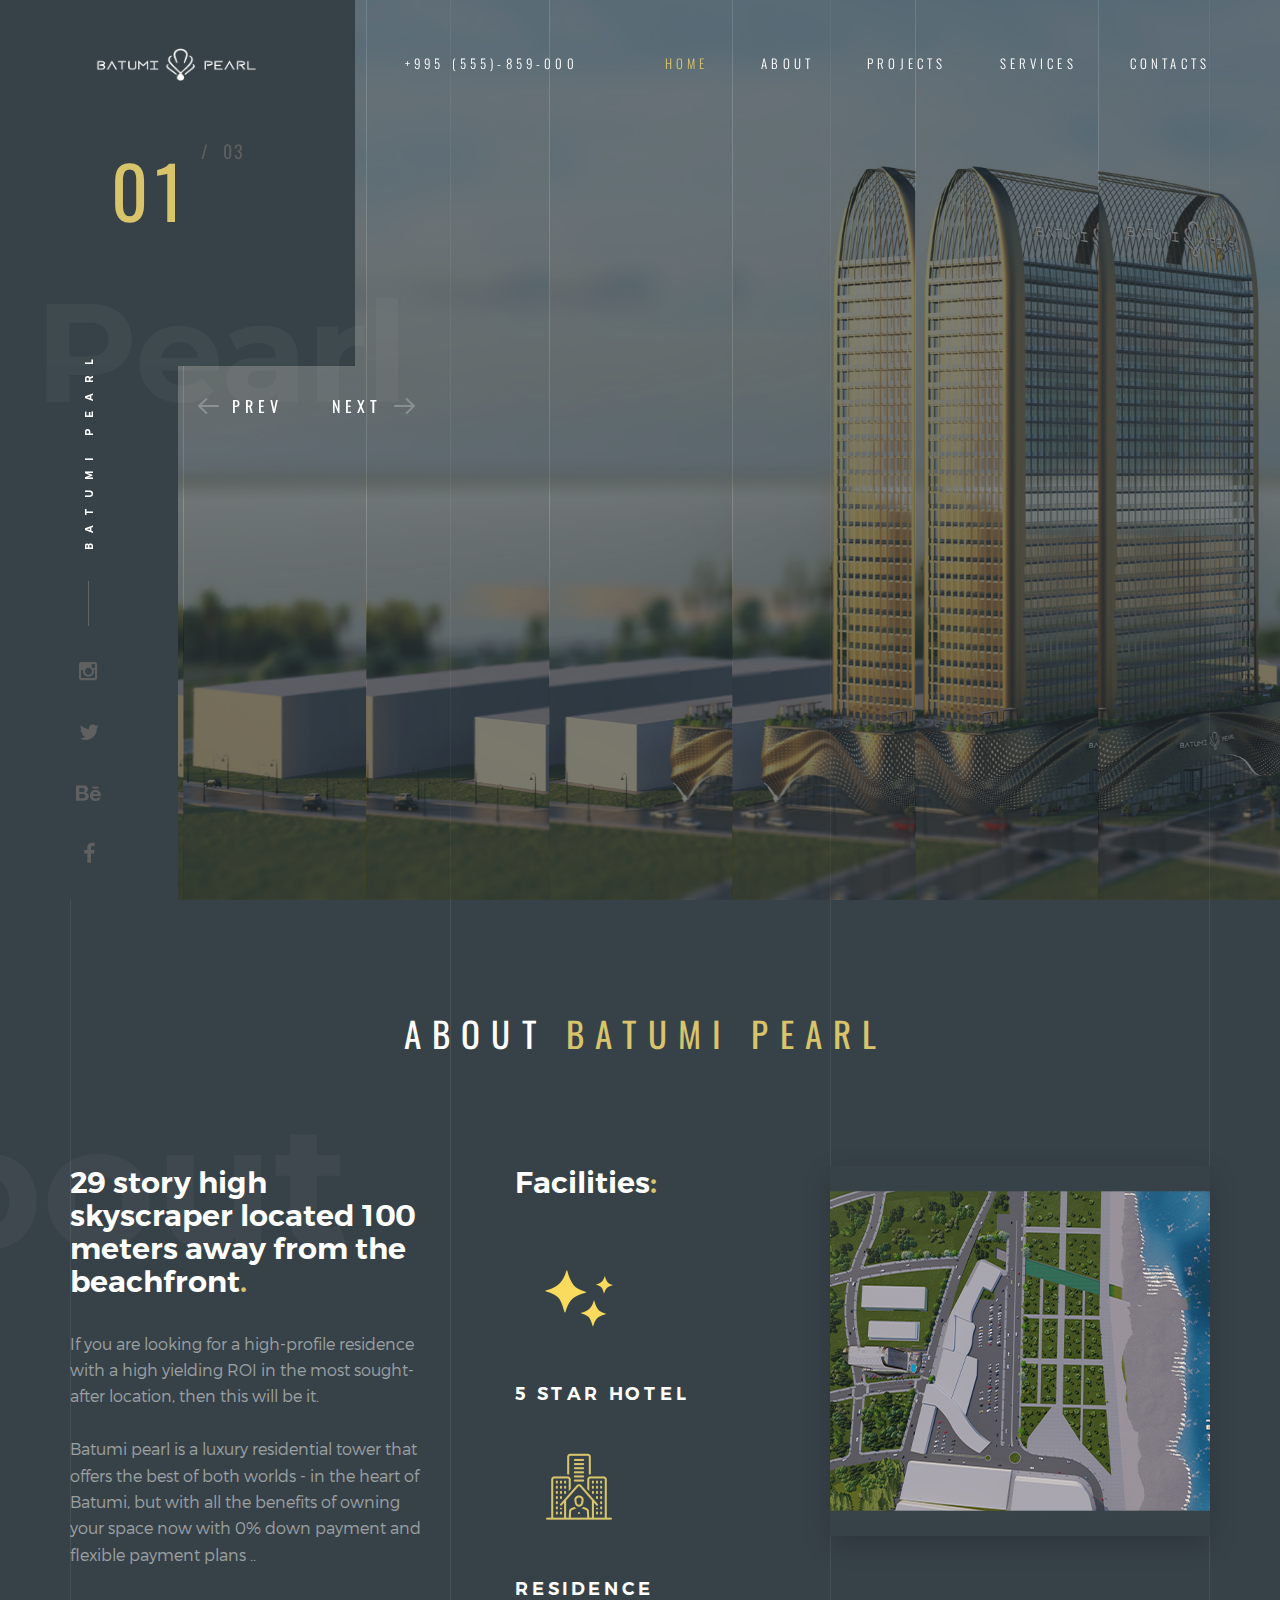
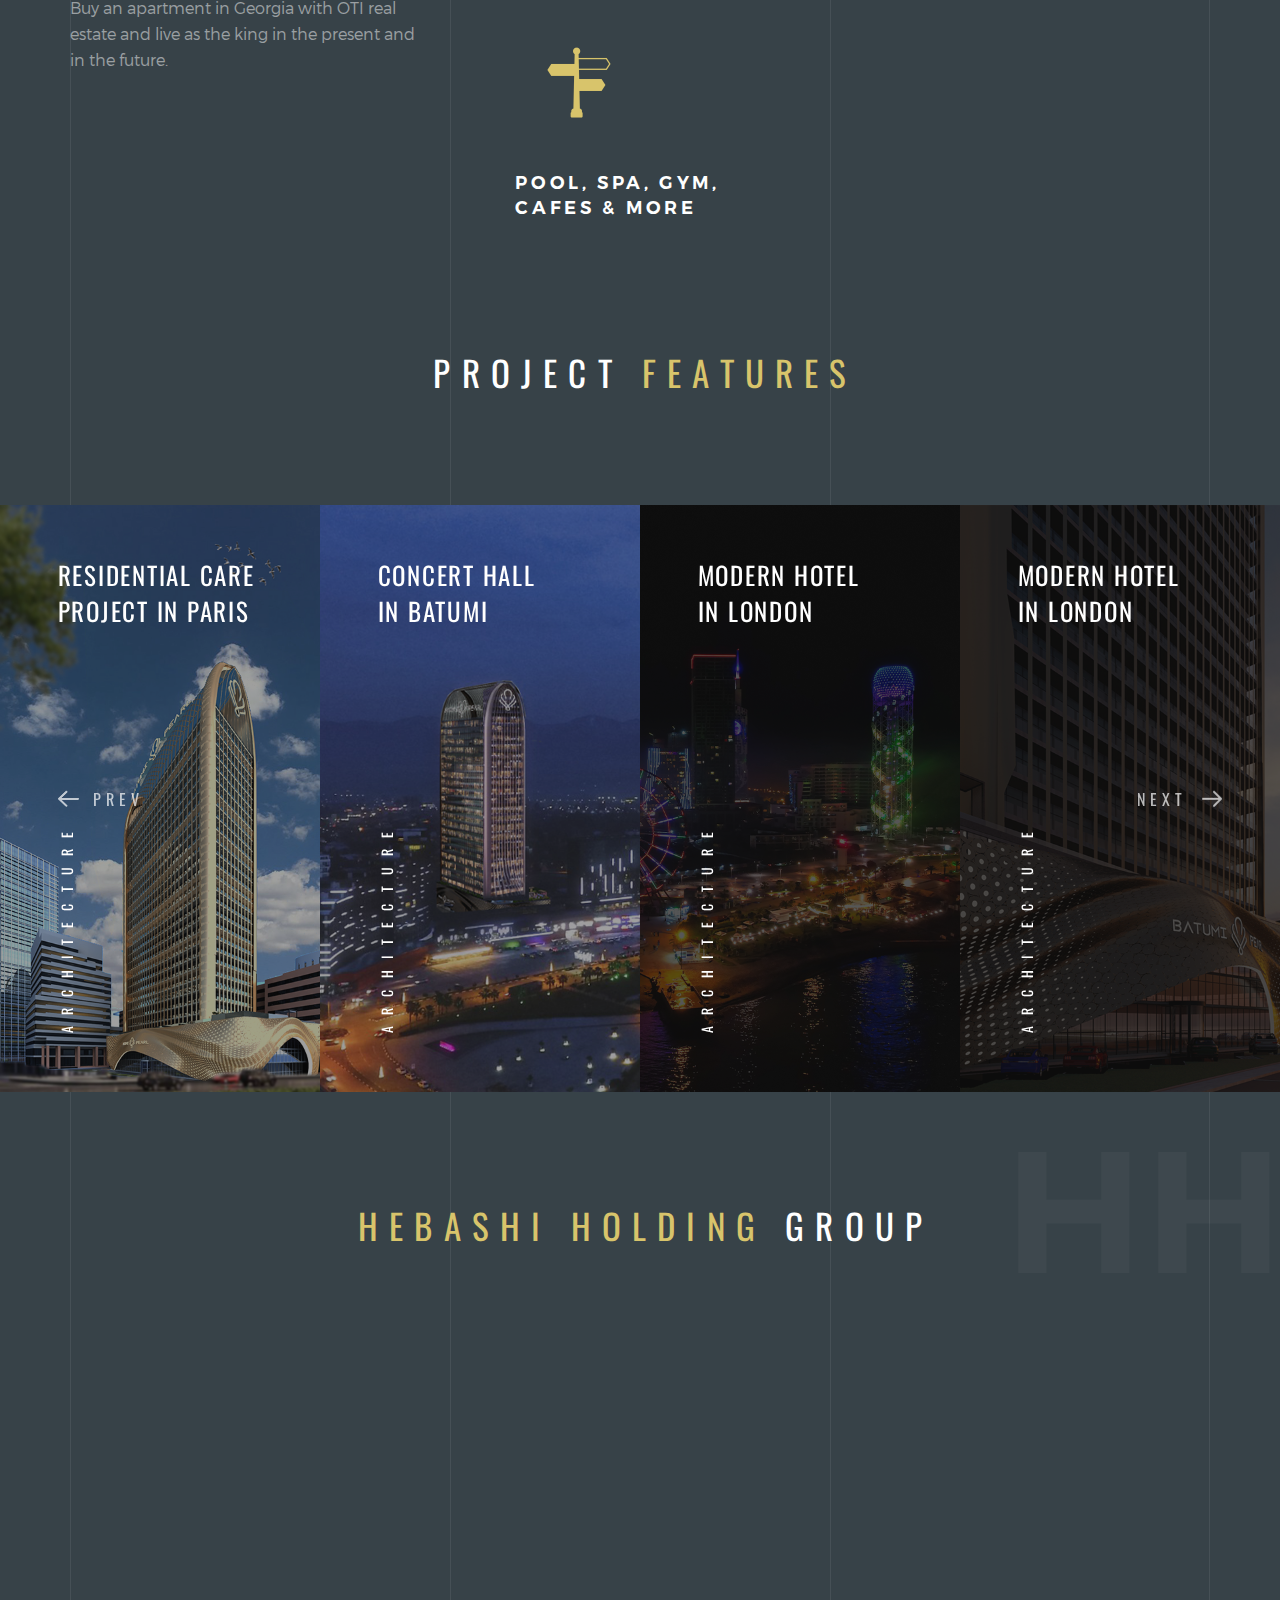
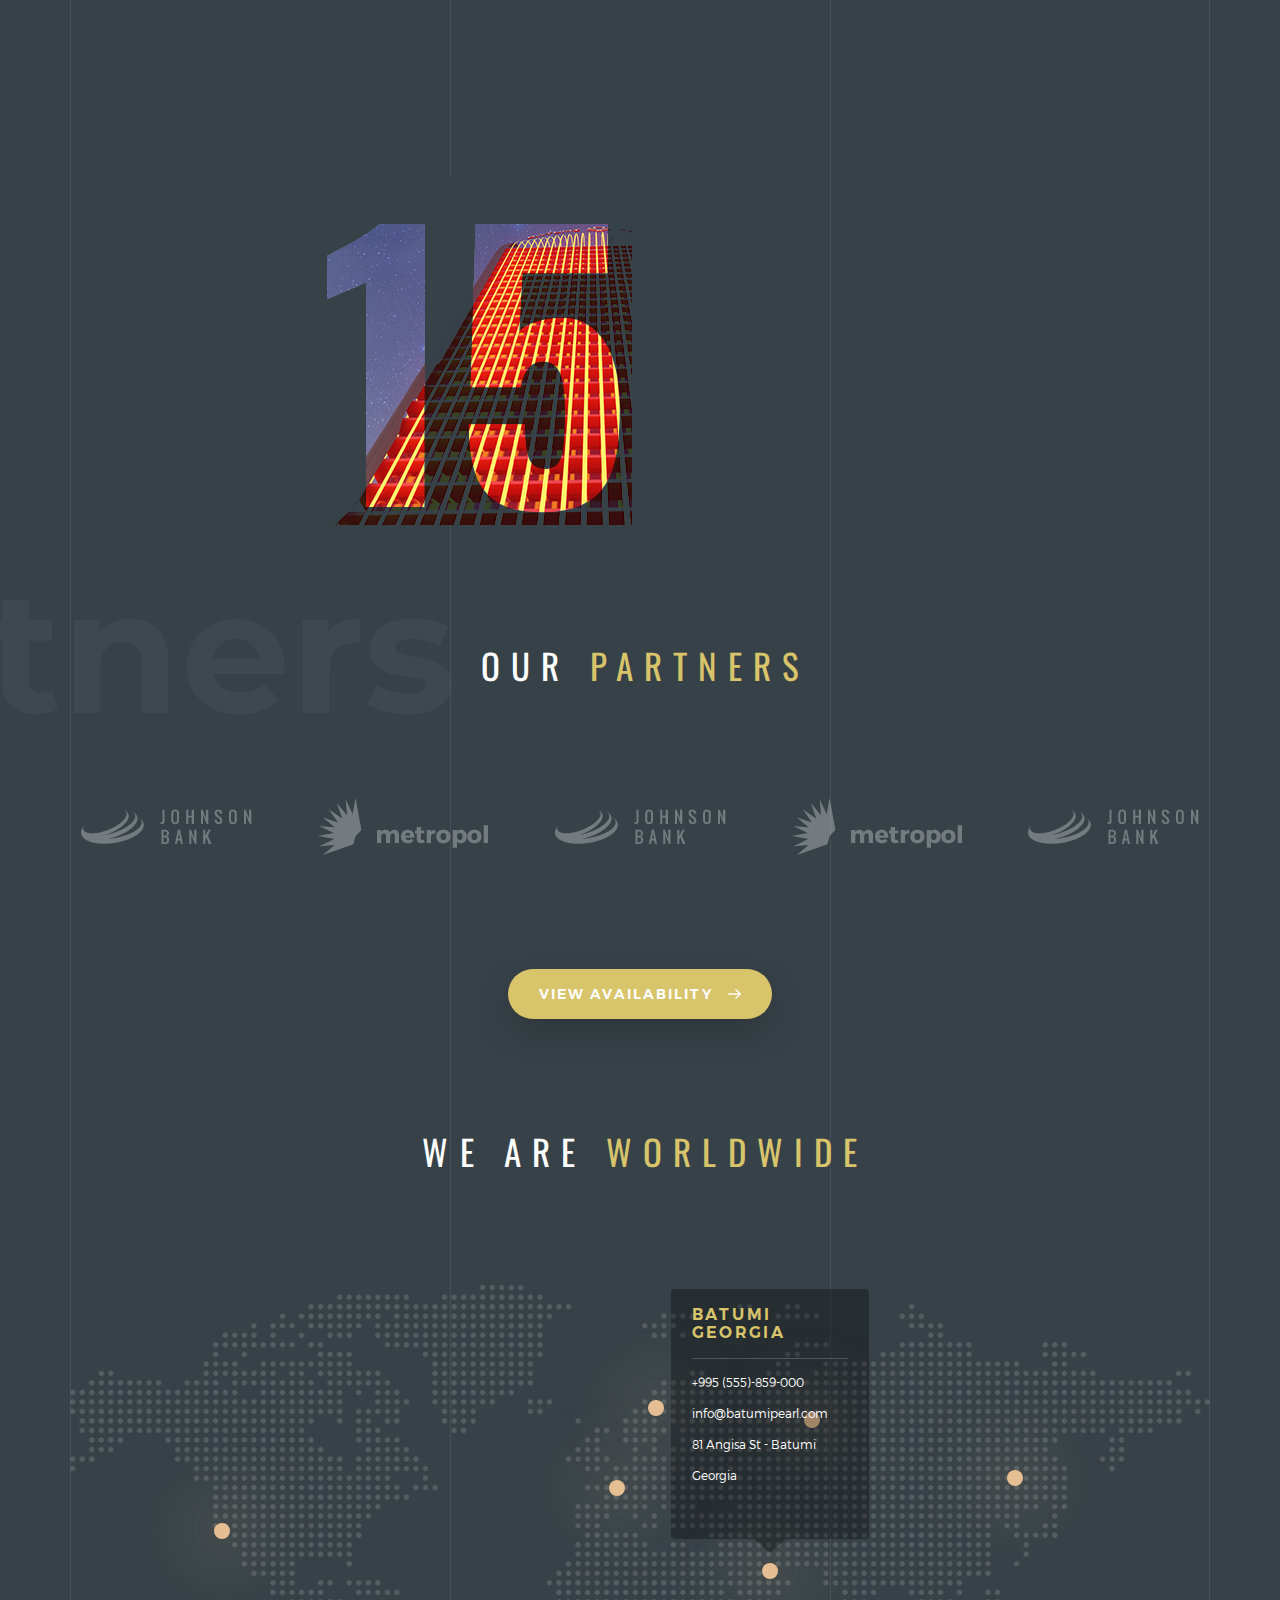
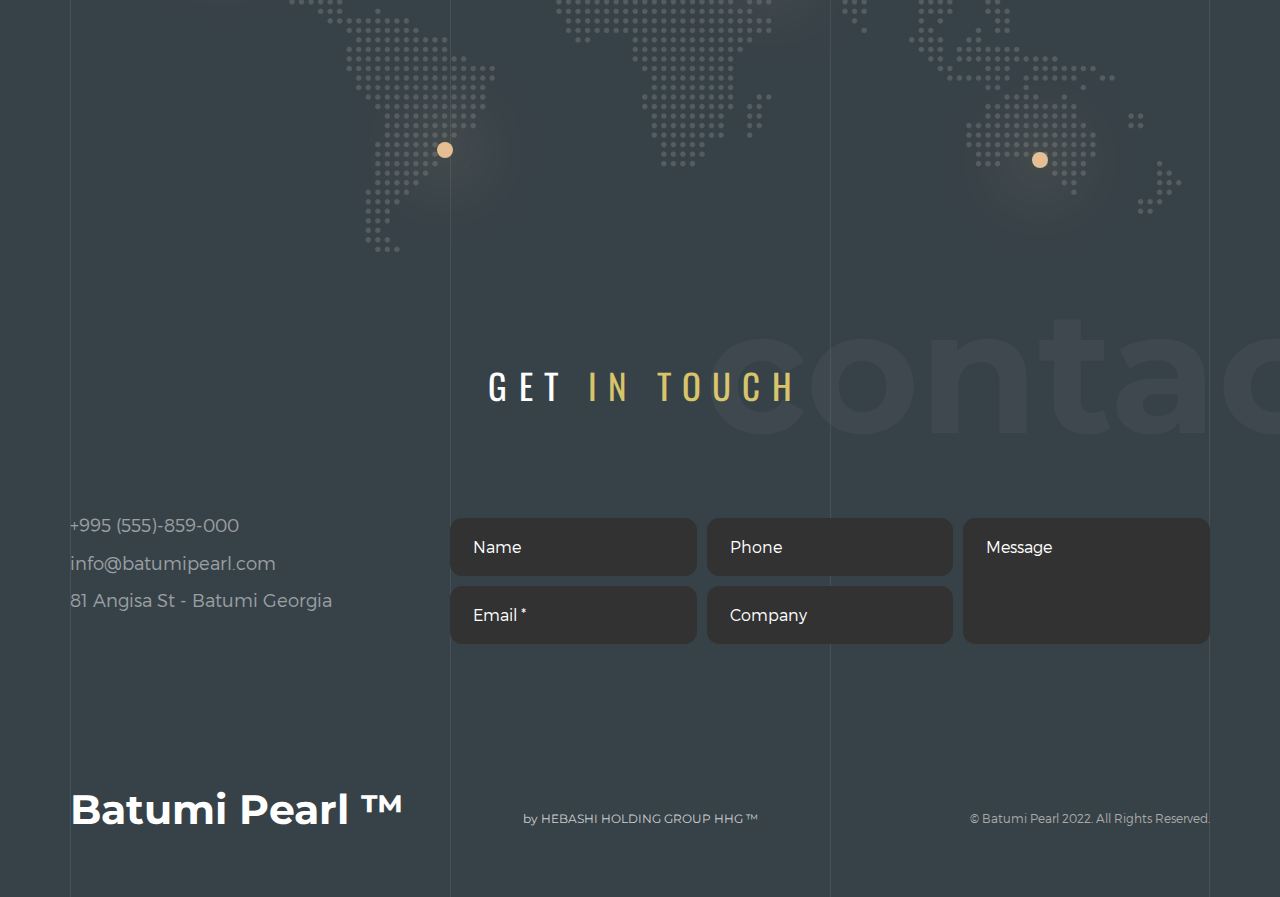
==== commit fdd45d61: "edits" ====
--- a/index.html
+++ b/index.html
@@ -223,7 +223,7 @@
                 data-start="1500" 
                 data-splitin="none" 
                 data-splitout="none" 
-                data-responsive_offset="on"><a href="https://vivosolutions.ge/availability/" class="btn js-target-scroll">Availability<i class="icon-next"></i></a>
+                data-responsive_offset="on"><a href="https://contrast.ge/batumipearl/availability/" class="btn js-target-scroll">Availability<i class="icon-next"></i></a>
               </div>
             </li>
 
@@ -298,7 +298,7 @@
                 data-start="1500" 
                 data-splitin="none" 
                 data-splitout="none" 
-                data-responsive_offset="on"><a href="https://vivosolutions.ge/availability/" class="btn js-target-scroll">Availability <i class="icon-next"></i></a>
+                data-responsive_offset="on"><a href="https://contrast.ge/batumipearl/availability/" class="btn js-target-scroll">Availability <i class="icon-next"></i></a>
               </div>
             </li>
 
@@ -374,7 +374,7 @@
                 data-start="1500" 
                 data-splitin="none" 
                 data-splitout="none" 
-                data-responsive_offset="on"><a href="https://vivosolutions.ge/availability/" class="btn js-target-scroll">Availability <i class="icon-next"></i></a>
+                data-responsive_offset="on"><a href="https://contrast.ge/batumipearl/availability/" class="btn js-target-scroll">Availability <i class="icon-next"></i></a>
               </div>
             </li>
           </ul>
@@ -650,7 +650,7 @@
             </ul>
           </div>
           <div class="section-content">
-            <a href="https://vivosolutions.ge/availability/" class="btn btn-shadow-2">View Availability <i class="icon-next"></i></a>
+            <a href="https://contrast.ge/batumipearl/availability/" class="btn btn-shadow-2">View Availability <i class="icon-next"></i></a>
           </div>
         </div>
       </section>
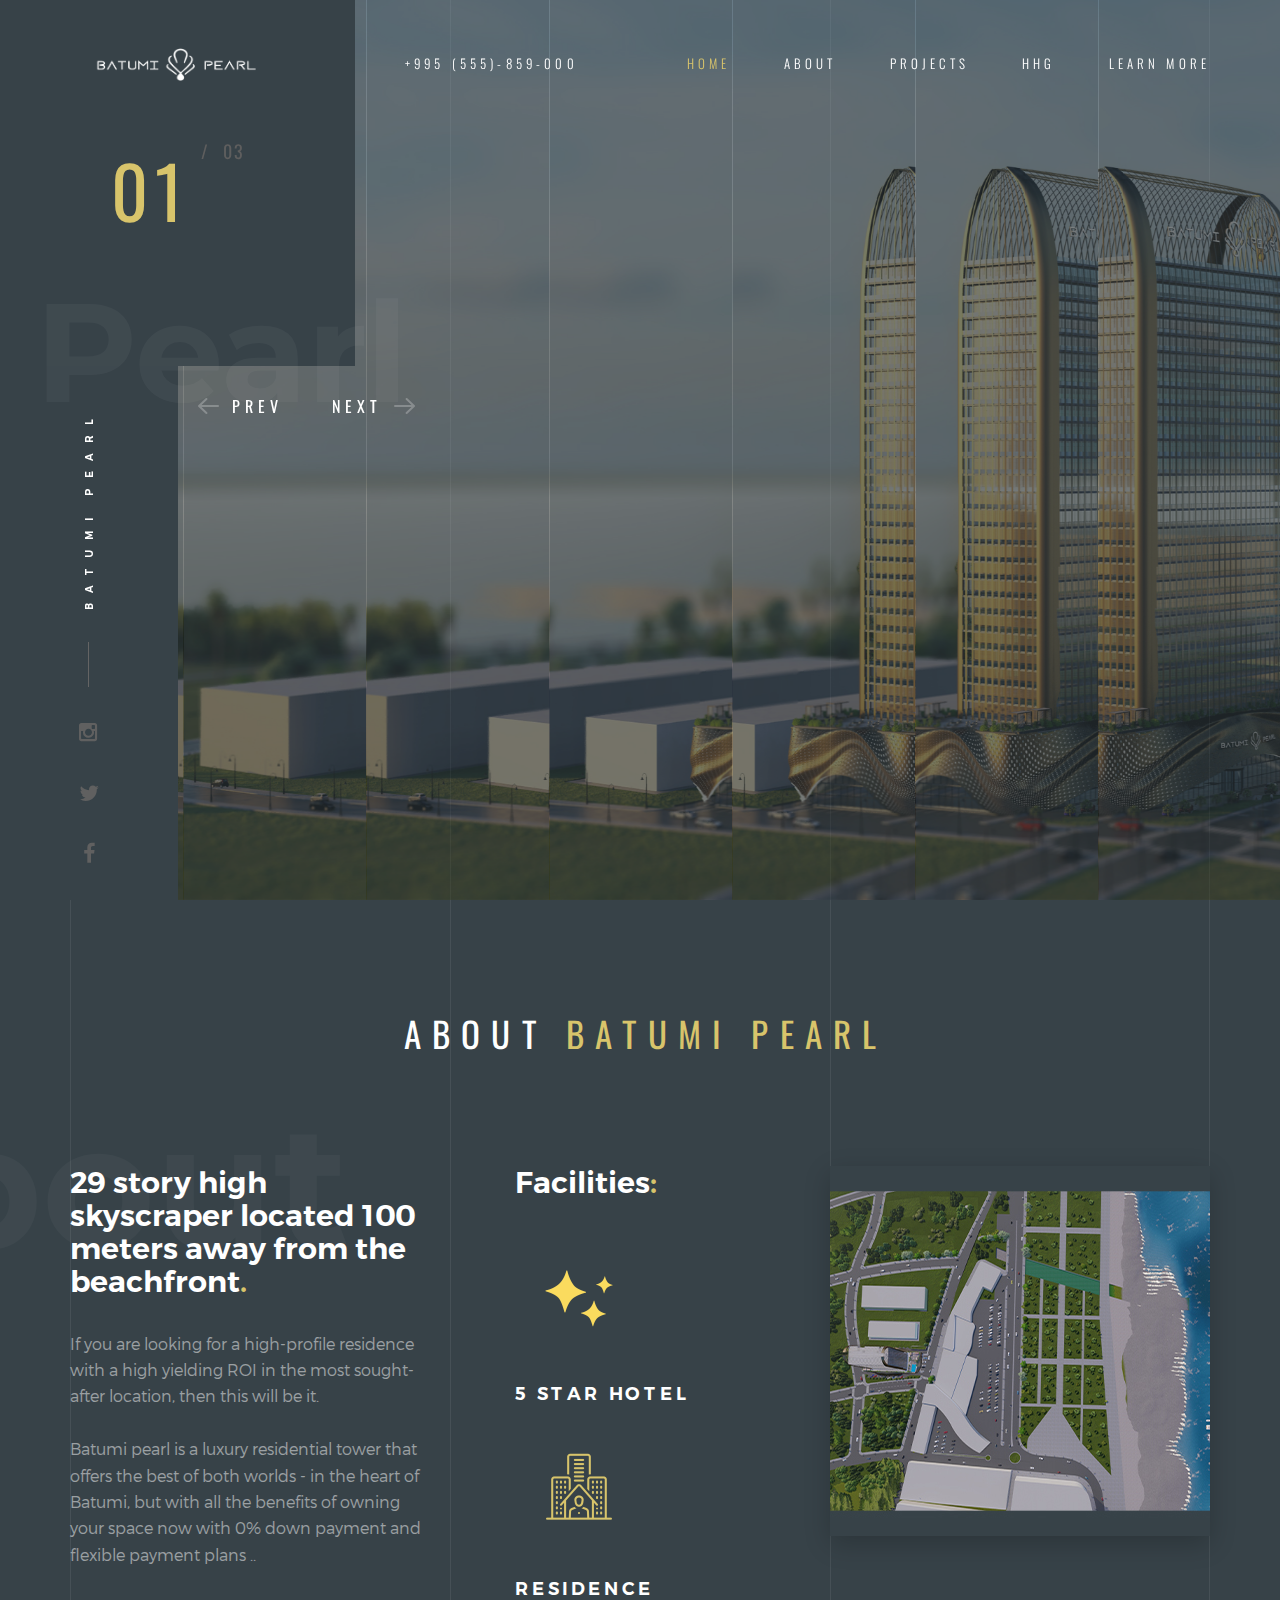
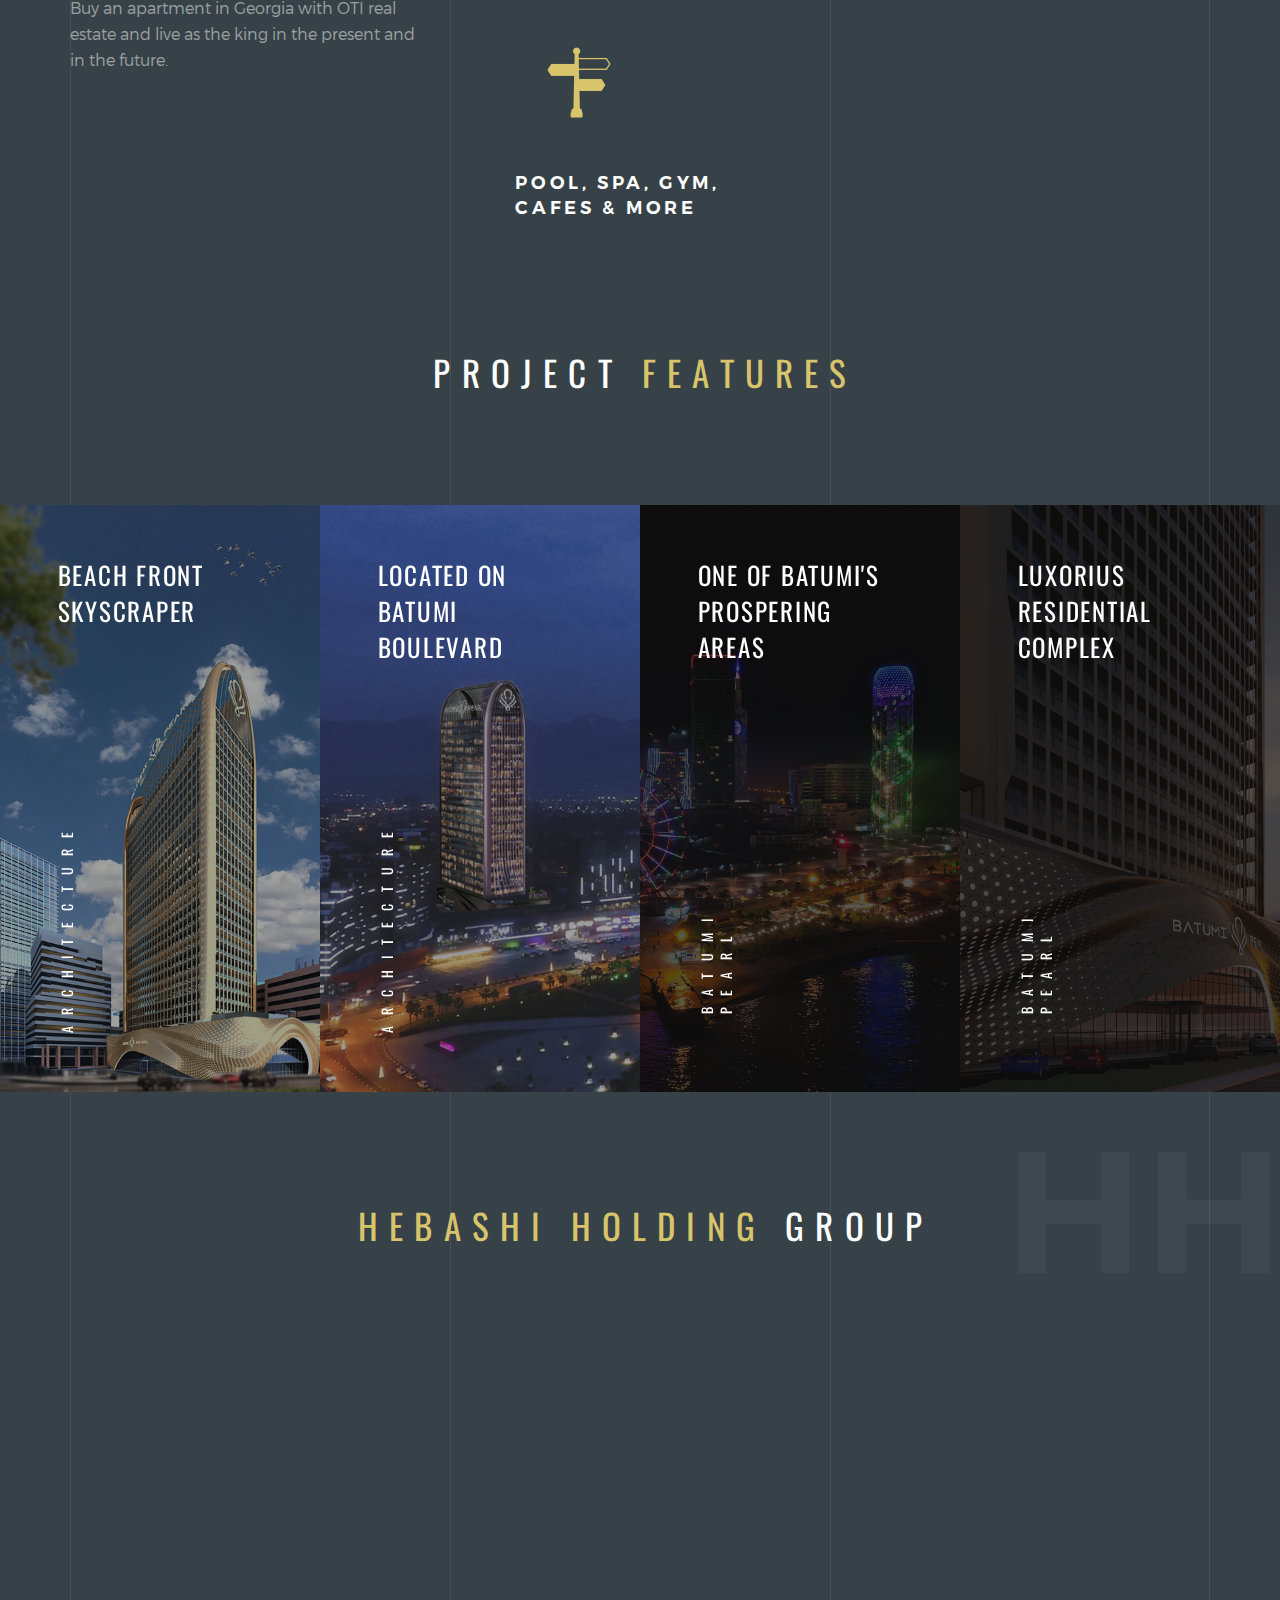
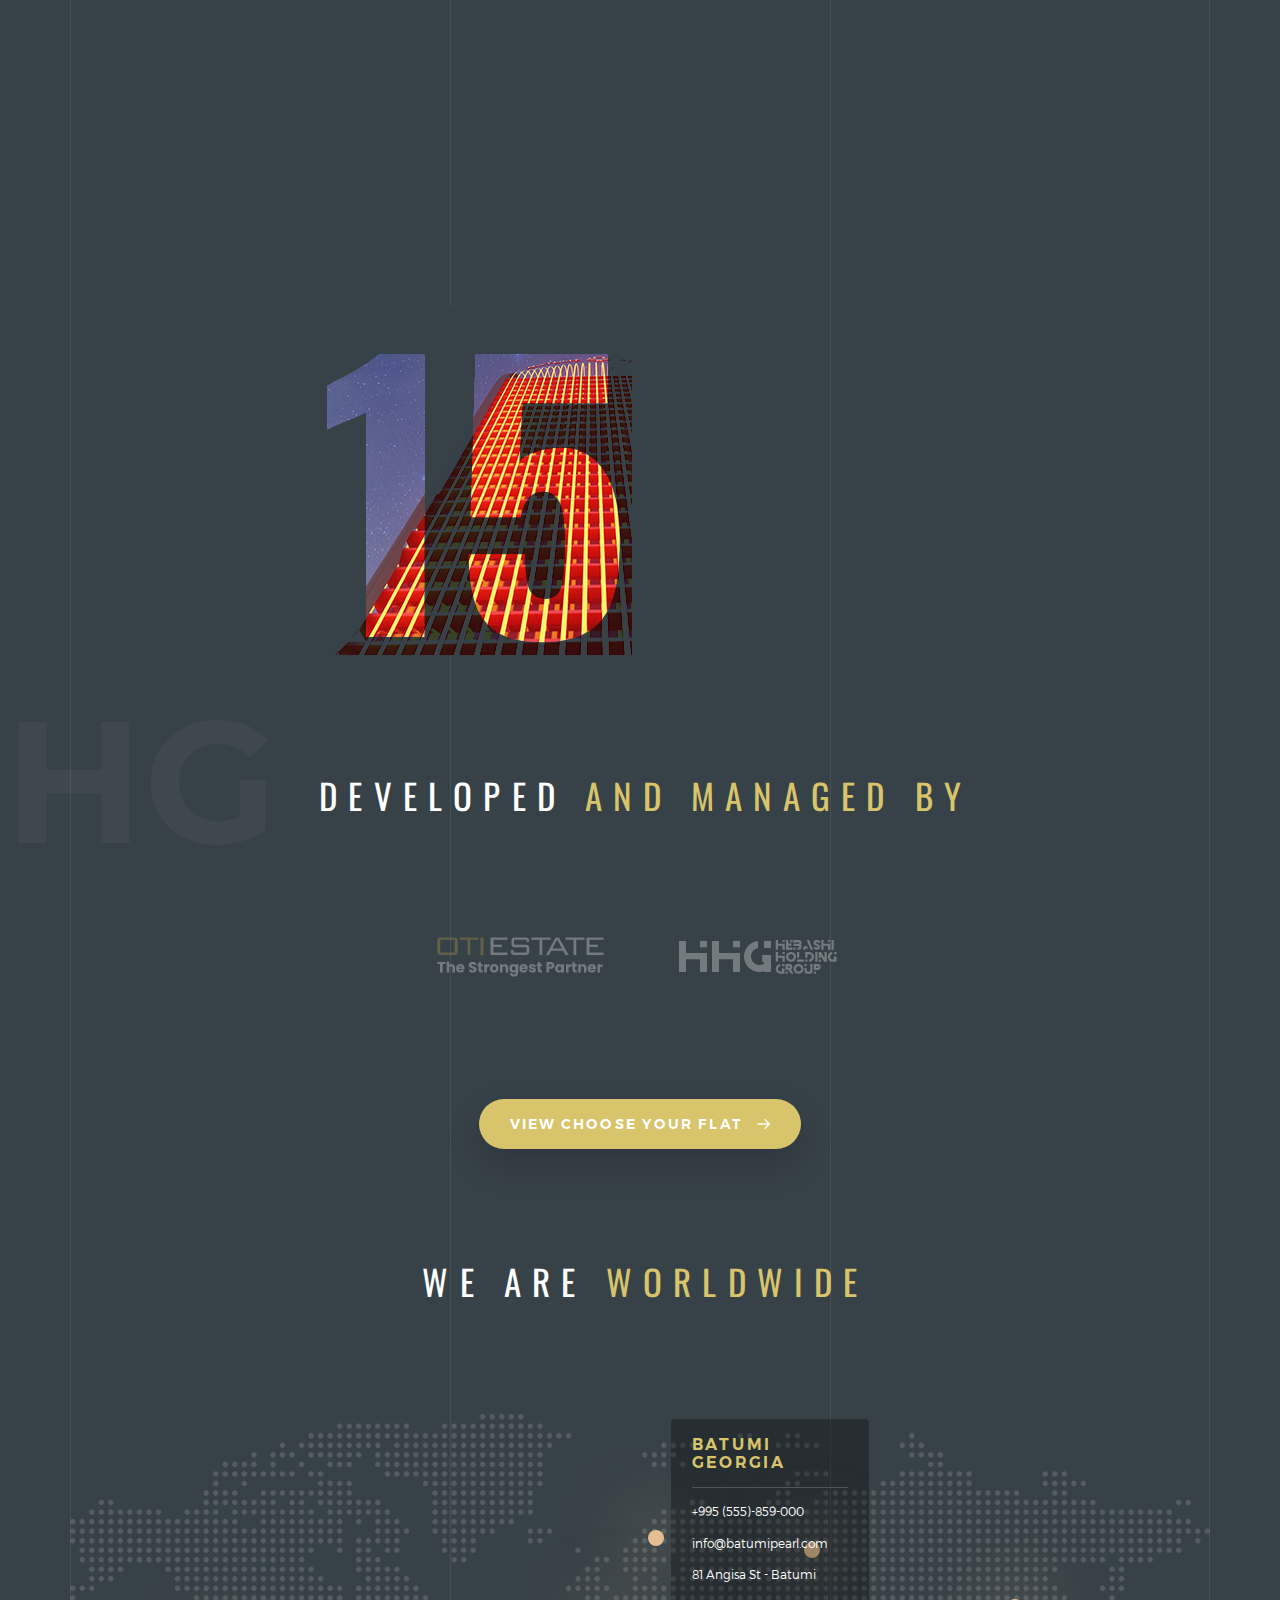
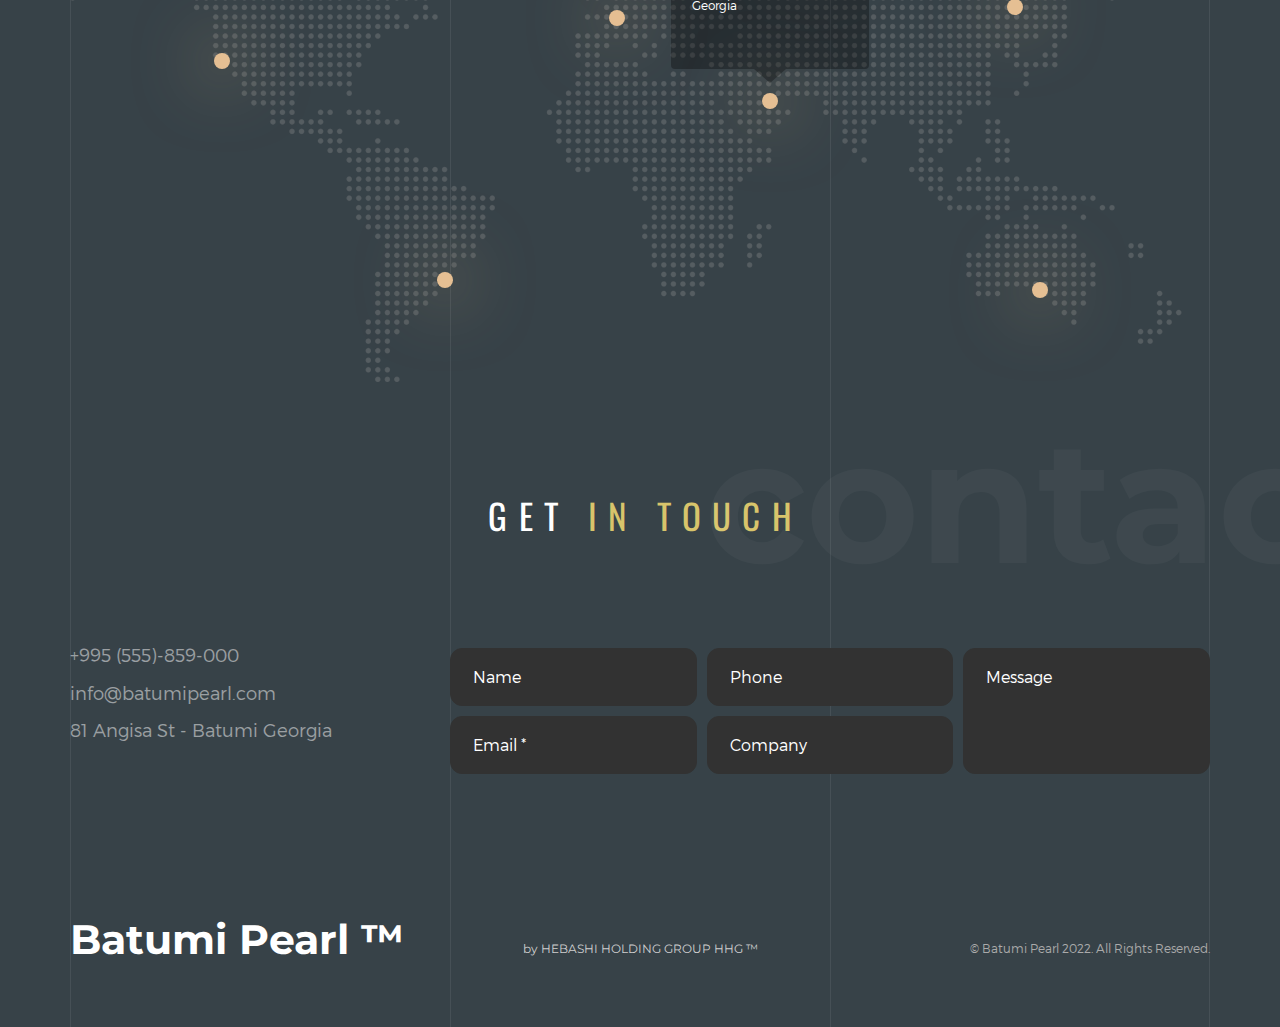
==== commit 28fd741c: "last edits" ====
--- a/index.html
+++ b/index.html
@@ -68,7 +68,6 @@
         <ul class="social-list">
           <li><a href="" class="fa fa-instagram"></a></li>
           <li><a href="" class="fa fa-twitter"></a></li>
-          <li><a href="" class="fa fa-behance"></a></li>
           <li><a href="" class="fa fa-facebook"></a></li>
          </ul>  
       </div> 
@@ -91,10 +90,10 @@
               <a href="#projects">Projects</a>
             </li>  
             <li>
-              <a href="#services">Services</a>
+              <a href="#services">HHG</a>
             </li>
             <li>
-              <a href="#contacts">Contacts</a>
+              <a href="#contacts">Learn More</a>
             </li>
           </ul>
         </div>
@@ -223,7 +222,7 @@
                 data-start="1500" 
                 data-splitin="none" 
                 data-splitout="none" 
-                data-responsive_offset="on"><a href="https://contrast.ge/batumipearl/availability/" class="btn js-target-scroll">Availability<i class="icon-next"></i></a>
+                data-responsive_offset="on"><a href="https://contrast.ge/batumipearl/availability/" class="btn js-target-scroll">Choose  Your Flat<i class="icon-next"></i></a>
               </div>
             </li>
 
@@ -298,7 +297,7 @@
                 data-start="1500" 
                 data-splitin="none" 
                 data-splitout="none" 
-                data-responsive_offset="on"><a href="https://contrast.ge/batumipearl/availability/" class="btn js-target-scroll">Availability <i class="icon-next"></i></a>
+                data-responsive_offset="on"><a href="https://contrast.ge/batumipearl/availability" class="btn js-target-scroll">Choose  Your Flat <i class="icon-next"></i></a>
               </div>
             </li>
 
@@ -374,7 +373,7 @@
                 data-start="1500" 
                 data-splitin="none" 
                 data-splitout="none" 
-                data-responsive_offset="on"><a href="https://contrast.ge/batumipearl/availability/" class="btn js-target-scroll">Availability <i class="icon-next"></i></a>
+                data-responsive_offset="on"><a href="https://contrast.ge/batumipearl/availability/" class="btn js-target-scroll">Choose  Your Flat <i class="icon-next"></i></a>
               </div>
             </li>
           </ul>
@@ -447,7 +446,7 @@
                   <img alt="" src="img/projects/1-480x880.jpg">
                   <figcaption>
                     <h3 class="project-title">
-                      Residential care<br> project in Paris
+                      Beach Front <br> skyscraper
                     </h3>
                     <h4 class="project-category">
                       Architecture
@@ -463,7 +462,7 @@
                   <img alt="" src="img/projects/2-480x880.jpg">
                   <figcaption>
                     <h3 class="project-title">
-                      Concert hall<br> in Batumi
+                      Located on <br> Batumi boulevard
                     </h3>
                     <h4 class="project-category">
                       Architecture
@@ -479,10 +478,10 @@
                   <img alt="" src="img/projects/3-480x880.jpg">
                   <figcaption>
                     <h3 class="project-title">
-                      Modern hotel<br>in London
+                      One of Batumi's<br>prospering areas
                     </h3>
                     <h4 class="project-category">
-                      Architecture
+                      Batumi Pearl
                     </h4>
                     <div class="project-zoom"></div>
                   </figcaption>
@@ -495,80 +494,20 @@
                   <img alt="" src="img/projects/4-480x880.jpg">
                   <figcaption>
                     <h3 class="project-title">
-                      Modern hotel<br>in London
+                     Luxorius<br>Residential complex
                     </h3>
                     <h4 class="project-category">
-                      Architecture
+                      Batumi Pearl
                     </h4>
                     <div class="project-zoom"></div>
                   </figcaption>
                 </figure>
               </a>
             </div>
-            <div class="project">
-              <a href="img/projects/5-480x880.jpg" title="project 5">
-                <figure>
-                  <img alt="" src="img/projects/5-480x880.jpg">
-                  <figcaption>
-                    <h3 class="project-title">
-                      Residential care<br> project in Paris
-                    </h3>
-                    <h4 class="project-category">
-                      Architecture
-                    </h4>
-                    <div class="project-zoom"></div>
-                  </figcaption>
-                </figure>
-              </a>
-            </div>
-            <div class="project">
-              <a href="img/projects/6-480x880.jpg" title="project 6">
-                <figure>
-                  <img alt="" src="img/projects/6-480x880.jpg">
-                  <figcaption>
-                    <h3 class="project-title">
-                      Residential care<br> project in Paris
-                    </h3>
-                    <h4 class="project-category">
-                      Architecture
-                    </h4>
-                    <div class="project-zoom"></div>
-                  </figcaption>
-                </figure>
-              </a>
-            </div>
-            <div class="project">
-              <a href="img/projects/7-480x880.jpg" title="project 7">
-                <figure>
-                  <img alt="" src="img/projects/7-480x880.jpg">
-                  <figcaption>
-                    <h3 class="project-title">
-                      Residential care<br> project in Paris
-                    </h3>
-                    <h4 class="project-category">
-                      Architecture
-                    </h4>
-                    <div class="project-zoom"></div>
-                  </figcaption>
-                </figure>
-              </a>
-            </div>
-            <div class="project">
-              <a href="img/projects/8-480x880.jpg" title="project 8">
-                <figure>
-                  <img alt="" src="img/projects/8-480x880.jpg">
-                  <figcaption>
-                    <h3 class="project-title">
-                      Residential care<br> project in Paris
-                    </h3>
-                    <h4 class="project-category">
-                      Architecture
-                    </h4>
-                    <div class="project-zoom"></div>
-                  </figcaption>
-                </figure>
-              </a>
-            </div>
+            
+            
+            
+            
           </div>
         </div>
       </section>
@@ -586,23 +525,23 @@
               <div class="col-base col-service col-sm-6 col-md-4 wow fadeInUp">
                 <div class="service-item">
                   <img alt="" src="img/img-icon/icon-drawing.png">
-                  <h4>Development</h4>
-                  <p>For each project we establish relationships with partners who we know will help us create added value for your project. As well as bringing together the public and private sectors.</p>
+                  <h4>Real-estate Development</h4>
+                  <p>As one of Georgia’s leading land and property developers, we are addressing these needs by delivering pleasing environments for residential and commercial purposes. It is our goal to enrich the daily experiences and future of the community by enhancing public and private spaces and making them more accessible to all..</p>
                 </div>
               </div>
               <div class="col-base col-service col-sm-6 col-md-4 wow fadeInUp" data-wow-delay="0.3s">
                 <div class="service-item">
                   <img alt="" src="img/img-icon/icon-house-plans.png">
-                  <h4>House plans</h4>
-                  <p>For each project we establish relationships with partners who we know will help us create added value for your project. As well as bringing together the public and private sectors.</p>
+                  <h4>Investment</h4>
+                  <p>HHG offers products across a broad spectrum of asset classes, designed for different client types. Our traditional and alternative investment services cover listed equity and fixed income investments in a wide range of global, regional and country specific strategies.</p>
                 </div>
               </div>
               <div class="clearfix visible-sm"></div>
               <div class="col-base col-service col-sm-6 col-md-4 wow fadeInUp" data-wow-delay="0.6s">
                 <div class="service-item">
                   <img alt="" src="img/img-icon/icon-house-key.png">
-                  <h4>Finishing works</h4>
-                  <p>For each project we establish relationships with partners who we know will help us create added value for your project. As well as bringing together the public and private sectors.</p>
+                  <h4>Asset Management</h4>
+                  <p>The HHG offers specialized services to a wide range of industry clients at local, national and global levels. Our professionals in Audit, Tax and Advisory are specialist in their fields and have deep experience the issues and needs of the investment management businesses</p>
                 </div>
               </div>
             </div>
@@ -626,31 +565,25 @@
       <section id="clients" class="clients section">
         <div class="container">
           <header class="section-header">
-            <h2 class="section-title">Our <span class="text-primary">Partners</span></h2>
-            <strong class="fade-title-left">partners</strong>
+            <h2 class="section-title">Developed <span class="text-primary">And Managed by</span></h2>
+            <strong class="fade-title-left">HHG</strong>
           </header>
           <div class="section-content">
             <ul class="clients-list">
+             
               <li class="client">
-                <a href="#"><img alt="" src="img/clients/1.png"></a>
+                <a href="https://otiestate.com"><img alt="" src="img/clients/2.png"></a>
               </li>
               <li class="client">
-                <a href="#"><img alt="" src="img/clients/2.png"></a>
+                <a href="https://otiestate.com"><img alt="" src="img/clients/3.png"></a>
               </li>
-              <li class="client">
-                <a href="#"><img alt="" src="img/clients/3.png"></a>
-              </li>
-              <li class="client">
-                <a href="#"><img alt="" src="img/clients/4.png"></a>
-              </li>
-              <li class="client">
-                <a href="#"><img alt="" src="img/clients/5.png"></a>
-              </li>
+             
+             
 
             </ul>
           </div>
           <div class="section-content">
-            <a href="https://contrast.ge/batumipearl/availability/" class="btn btn-shadow-2">View Availability <i class="icon-next"></i></a>
+            <a href="https://contrast.ge/batumipearl/availability/" class="btn btn-shadow-2">View Choose  Your Flat <i class="icon-next"></i></a>
           </div>
         </div>
       </section>
--- a/css/style.css
+++ b/css/style.css
@@ -1302,7 +1302,7 @@
   height: 9em;
   margin:-4.5em;
   border-radius: 50%;
-  background-color: rgba(197,164,126,0.84);
+  background-color: #d8c46b;
   overflow: hidden;
   opacity: 0;
   -webkit-transform: scale(0.5);
